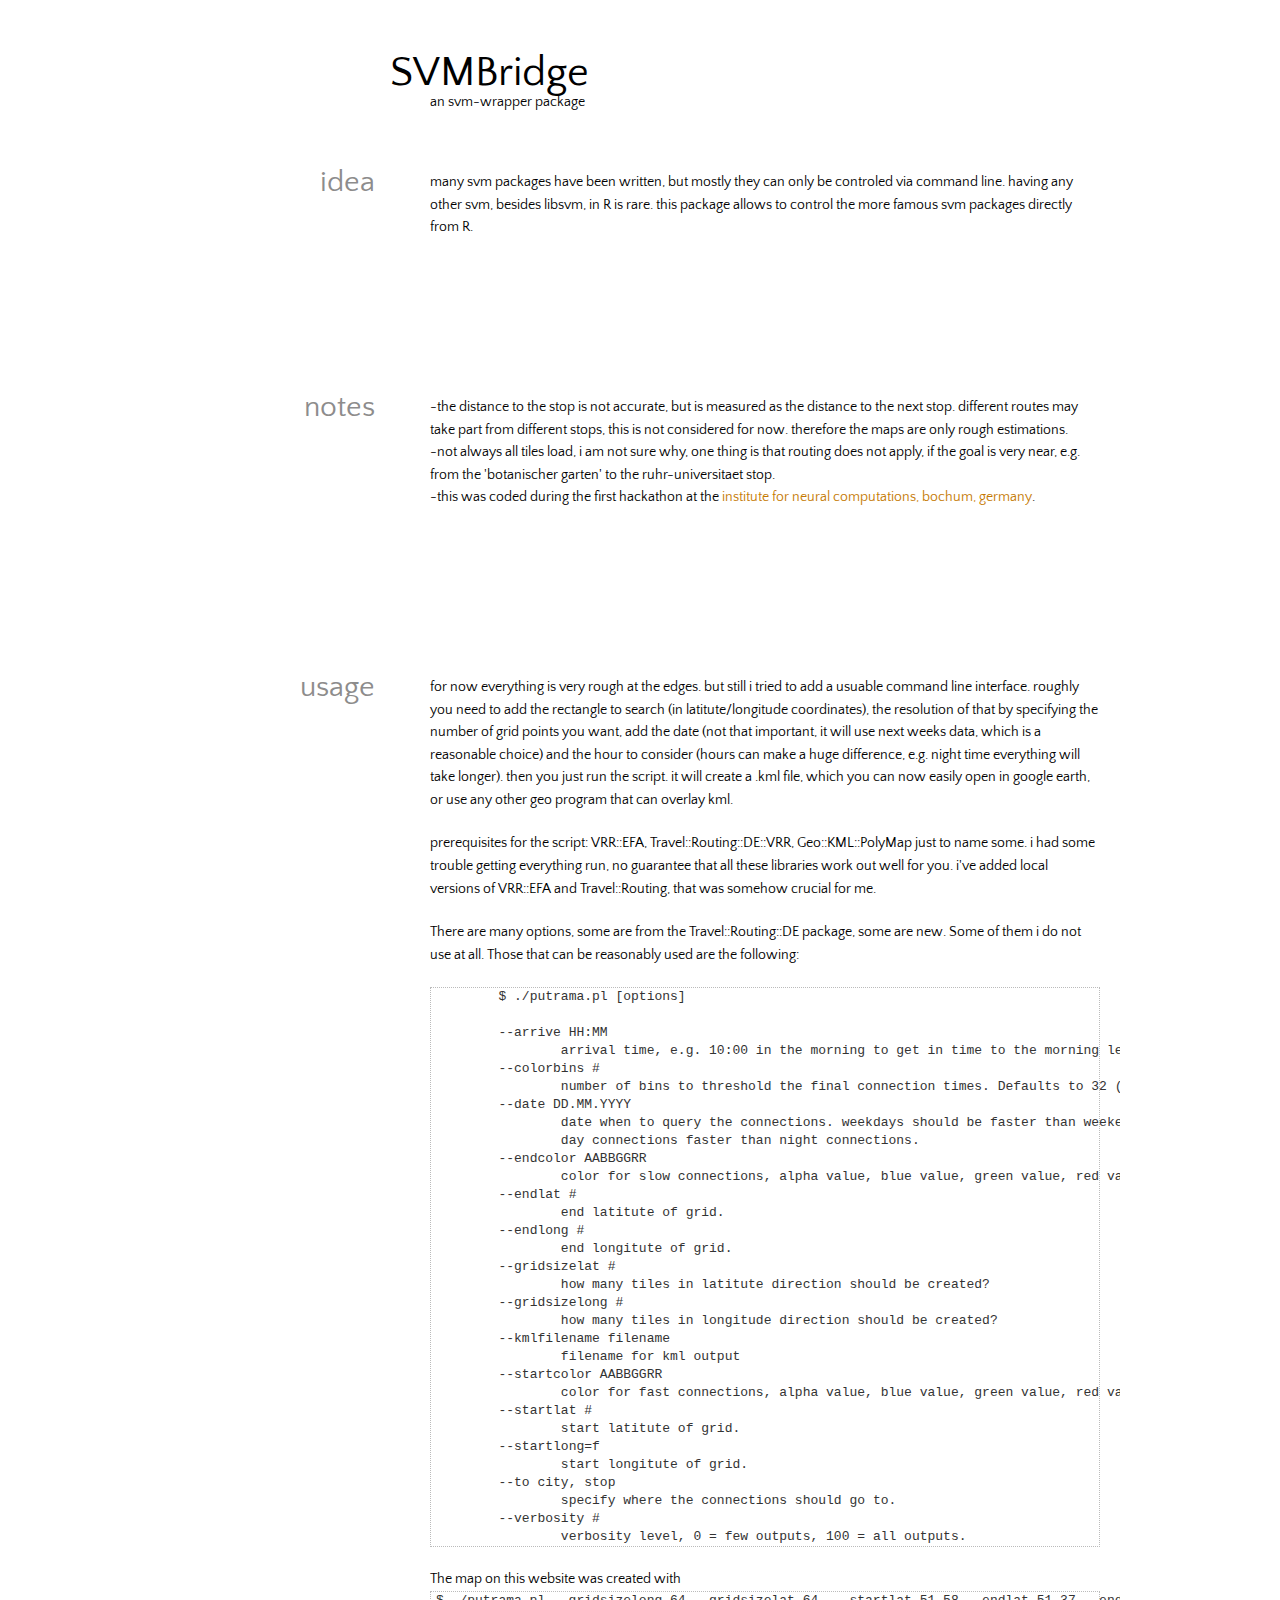
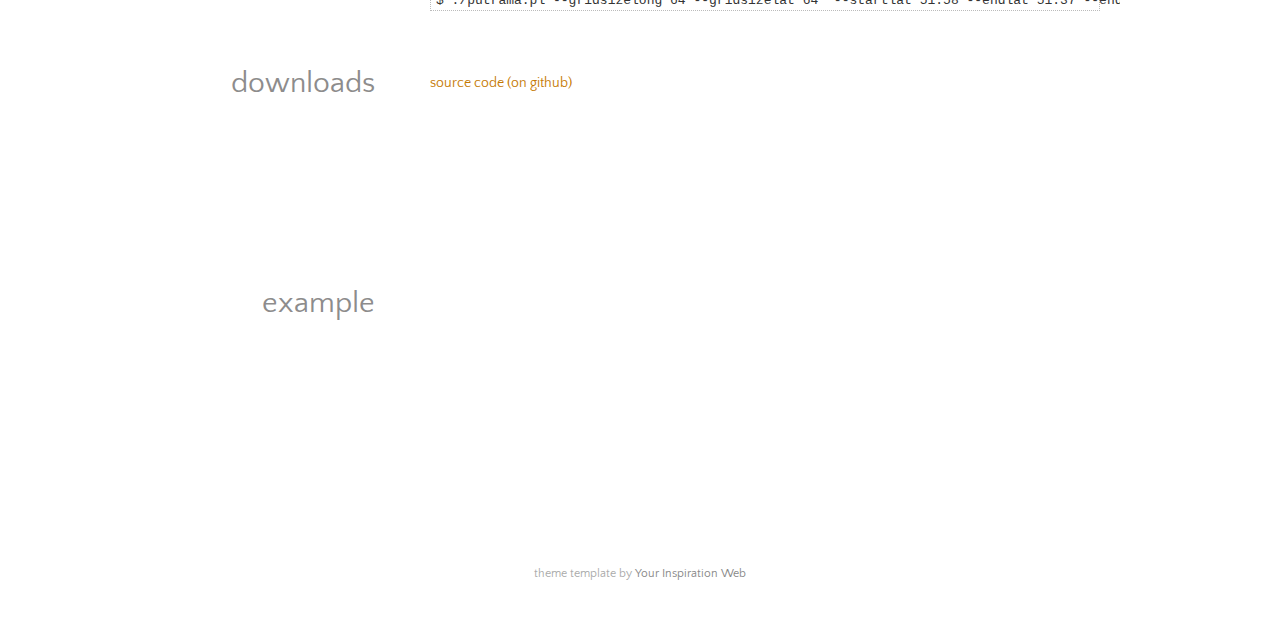
==== index.html @ b75c1092 "init" ====
<!DOCTYPE html>
<!--[if IE 6]>
<html id="ie6" dir="ltr" lang="en-US">
<![endif]-->
<!--[if IE 7]>
<html id="ie7" dir="ltr" lang="en-US">
<![endif]-->
<!--[if IE 8]>
<html id="ie8" dir="ltr" lang="en-US">
<![endif]-->
<!--[if !(IE 6) | !(IE 7) | !(IE 8)  ]><!-->
<html dir="ltr" lang="en-US">
    <!--<![endif]-->
    <head>
        <meta charset="UTF-8" />
        <meta name="viewport" content="width=device-width" />
    <title>SVMBridge</title>
        
        <link rel="stylesheet" type="text/css" media="all" href="style.css" />
        <link rel="stylesheet" type="text/css" media="screen and (max-width: 960px)" href="css/lessthen800.css" />
        <link rel="stylesheet" type="text/css" media="screen and (max-width: 600px)" href="css/lessthen600.css" />
        <link rel="stylesheet" type="text/css" media="screen and (max-width: 480px)" href="css/lessthen480.css" />
                                   
        <!-- CUSTOM STYLE -->                                                                        
        <link rel="stylesheet" type="text/css" media="all" href="css/custom-style.css" />
        
        <!-- [favicon] begin -->
        <link rel="shortcut icon" type="image/x-icon" href="favicon.ico" />
        <link rel="icon" type="image/x-icon" href="favicon.ico" />
        <!-- [favicon] end -->  
        
        <!-- MAIN FONT STYLE -->  
<link href='http://fonts.googleapis.com/css?family=Quattrocento+Sans:400,400italic,700' rel='stylesheet' type='text/css'>
<!-- END MAIN FONT STYLE -->  
    </head>
    
    <body class="home image-sphere-style responsive">
    
        <!-- START SHADOW WRAPPER -->
        <div class="shadowBg group">
            
            <!-- START WRAPPER -->
            <div class="wrapper group">
                
                <!-- START TOPBAR -->
                <div id="topbar">
                    <div class="inner">
                        <div class="clear"></div>
                    </div>
                    <!-- end.inner -->
                </div>
                <!-- END TOPBAR -->   
                 
                <!-- START HEADER -->
                <div id="header" class="group" style="z-index:1111;">
                        SVMBridge
                </div>
                <!-- END HEADER -->        
                             
                 
                
                <!-- HOME SECTIONS -->   
                <div class="home-sections">
                
                    <!-- SECTION #1 -->
                    <div class="section gradient   group" style="background:#ffffff; margin-top:-55px; margin-bottom:-140px;">
                        <div class="section-title for-not-mobile">
                            <h2> </h2>
                        </div>
                        <div class="section-content">
                            <h2 class="for-mobile"></h2>
                            <p>an svm-wrapper package
                        </div> 
                    </div>               
                    <!-- END SECTION #1 -->
                     
                    <div class="section gradient   group" style="background:#ffffff; margin-top:-55px; margin-bottom:60px;">
                        <div class="section-title for-not-mobile">
                            <h2>idea</h2>
                        </div>
                        <div class="section-content">
                            <p>many svm packages have been written, but mostly they can only be controled
                            via command line. having any other svm, besides libsvm, in R is rare.
                            this package allows to control the more famous svm packages directly from R.

                            </div> 
                    </div>               

                    <div class="section gradient   group" style="background:#ffffff; margin-top:-55px; margin-bottom:60px;">
                        <div class="section-title for-not-mobile">
                            <h2>notes</h2>
                        </div>
                        <div class="section-content">
                            <p>-the distance to the stop is not accurate, but is measured as the distance to the <b>next</b> stop.
                            different routes may take part from different stops, this is not considered for now. therefore the maps are only rough estimations.
                            <br>-not always all tiles load, i am not sure why, one thing is that routing does not apply, if the goal is very near, e.g.
                            from the 'botanischer garten' to the ruhr-universitaet stop. 
                            <br>-this was coded during the first hackathon at the <a href="http://www.ini.rub.de">institute for neural computations, bochum, germany</a>.<br>
                            
                        </div> 
                    </div>               


                    <div class="section gradient   group">
                        <div class="section-title for-not-mobile">
                            <h2>usage</h2>
                        </div>
                        <div class="section-content">
                            <p>for now everything is very rough at the edges. but still i tried to add a usuable command line interface.
                            roughly you need to add the rectangle to search (in latitute/longitude coordinates),
                            the resolution of that by specifying the number of grid points you want,
                            add the date (not that important, it will use next weeks data, which is a reasonable choice)
                            and the hour to consider (hours can make a huge difference, e.g. night time everything will take longer).
                            then you just run the script. it will create a .kml file, 
                            which you can now easily open in google earth, or use any other geo program that can overlay kml.

                            <p> prerequisites for the script: VRR::EFA, Travel::Routing::DE::VRR, Geo::KML::PolyMap just to name some.
                            i had some trouble getting everything run, no guarantee that all these libraries work out well for you.
                            i've added local versions of VRR::EFA and Travel::Routing, that was somehow crucial for me.
                            
                            <p>
  There are many options, some are from the Travel::Routing::DE package, some are new. Some of them i do not use at all.
Those that can be reasonably used are the following:<p>
<pre>
	$ ./putrama.pl [options]

	--arrive HH:MM
		arrival time, e.g. 10:00 in the morning to get in time to the morning lectures.
	--colorbins #
		number of bins to threshold the final connection times. Defaults to 32 (if enough tiles are queried).
	--date DD.MM.YYYY
		date when to query the connections. weekdays should be faster than weekends,
		day connections faster than night connections.
	--endcolor AABBGGRR
		color for slow connections, alpha value, blue value, green value, red value in hexadecimal.
	--endlat #
		end latitute of grid.
	--endlong #
		end longitute of grid.
	--gridsizelat #
		how many tiles in latitute direction should be created?
	--gridsizelong #
		how many tiles in longitude direction should be created?
	--kmlfilename filename
		filename for kml output
	--startcolor AABBGGRR
		color for fast connections, alpha value, blue value, green value, red value in hexadecimal.
	--startlat #
		start latitute of grid.
	--startlong=f
		start longitute of grid.
	--to city, stop 
		specify where the connections should go to. 
	--verbosity #
		verbosity level, 0 = few outputs, 100 = all outputs.
</pre>

<p>The map on this website was created with 
<br><pre>
$ ./putrama.pl --gridsizelong 64 --gridsizelat 64  --startlat 51.58 --endlat 51.37 --endlong 7.45 --date 6.11.2014 --verbosity 100
</pre>

                        </div> 
                    </div>               

                    <div class="section gradient   group">
                        <div class="section-title for-not-mobile">
                            <h2>downloads</h2>
                        </div>
                        <div class="section-content">
                            <p><a href="https://github.com/aydindemircioglu/putrama">source code (on github)</a>

                        </div> 
                    </div>               

                    <div class="section gradient   group">
                        <div class="section-title for-not-mobile">
                            <h2>example</h2>
                        </div>
                        <div class="section-content">
                                <div id="map_canvas"></div>
                        </div> 
                    </div>               
                    
                    </div>   
                <!-- END HOME SECTIONS -->   
                 

                <!-- START TWITTER -->
                <div id="myfooter" class="" style="margin-top:100px;">
		    <p class="center">theme template by <a href="http://www.yourinspirationweb.com/en">Your Inspiration Web</a></p>                    <div class="bird"></div>
                </div>
                <!-- END TWITTER -->   
                   
            </div>
            <!-- END WRAPPER --> 
            	    
        </div>
        <!-- END SHADOW -->       
        
    </body>
</html>
---- style.css ----
/*
Theme name: Diverso
Theme URI: http://www.yourinspirationweb.com
Description: A minimal and "diverso" wordpress theme.
Version: 1.3
Author: <a href="http://www.yourinspirationweb.com/en/" title="Your Inspiration Web">YIW</a>
Author URI: http://www.yourinspirationweb.com/en/
License: GNU General Public License version 3.0
License URI: http://www.gnu.org/licenses/gpl-3.0.html
Tags: black, grey, white, light, minimal
*/

/***********************************************************************
******************* reset.css ******************************************
************************************************************************/
html, body, div, span, object, iframe, h1, h2, h3, h4, h5, h6, p, blockquote, pre, a, abbr, acronym, address, code, del, dfn, em, img, q, dl, dt, dd, ol, ul, li, fieldset, form, label, legend, table, caption, tbody, tfoot, thead, tr, th, td {margin:0;padding:0;border:0;font-weight:300;font-style:inherit;font-size:100%;
font-family:'Quattrocento Sans';vertical-align:baseline;}
body {line-height:1.5;}
table {border-collapse:separate; border-spacing:0;}
caption, th, td {text-align:left;font-weight:normal;}
table, td, th {vertical-align:middle;}
th {color:#757475;line-height:40px;min-height:40px;text-align:center;padding:10px;font-weight:bold;}
blockquote:before, blockquote:after, q:before, q:after { content:""; }
blockquote, q { quotes:"" ""; }
a img {border:none;}
.clearer {height:0px;overflow:hidden;margin:0px;clear:both;}
.center {text-align:center;}                                       

/* self-clear floats */
.group:after { content:"."; display:block; height:0; clear:both; visibility:hidden; } 
/* ie.css */
* html .group { /* IE6 */
    height:1%;
}
*:first-child+html .group { /* IE7 */
    min-height:1%;
}  
/***********************************************************************/     

html, body, div, p{
  margin: 0;
  padding: 0;
  border: 0;
  }
  
img { border:0 }

/* Main Layout */

html { min-height:100% }
body { font-family:'Quattrocento Sans', 'Lucida Grande', 'Lucida Sans Unicode', Helvetica, Tahoma, Arial, san-serif; font-size:14px; line-height:1.8em; }

/* typography */
p, li, address, dd, blockquote { color:#000000; font-size:1em; line-height:1.61em } 
h1, h2, h3, h4, h5, h6, p, dl, ul, ol { margin:1em 0 0.8em; }         
a, a:hover { text-decoration:none }
h1, h2, h3, h4, h5, h6 { font-weight:normal; color:#8d8c8c; }
h1 span, h2 span, h3 span, h4 span, h5 span, h6 span { color:#2c2b2b; }
#content h1, #content h2, #content h3, #content h4, #content h5, #content h6 {color:#454545;margin-top:0;clear:both;}
h1 { font-size:2.3em }
h2 { font-size:2.154em }
h3 { font-size:1.8em }
h4 { font-size:1.428em }
h5 { font-size:1em }
h6 { font-size:0.9em }
.post h3 {font-size:1.54em;}
body h5, body h6 {font-family: 'Quattrocento Sans', serif !important;}
.cufon-delicious h1, .cufon-delicious h2, .cufon-delicious h3 {letter-spacing:-2px;}
.cufon-delicious h4, .cufon-delicious h5, .cufon-delicious h6 {letter-spacing:-1px;font-weight:normal;}
#content ul { margin-left:40px; list-style:square }
#content ol { margin-left:40px; }
i, em { font-style:italic; }
strong { font-weight:bold; }
#content blockquote { background:url('images/cite.png') no-repeat 45px 25px; padding:35px; }
dt { font-weight:bold; }
h1 a, h2 a, h3 a, h4 a, h5 a, h6 a { color: #615c5c; }
h1 a:hover, h2 a:hover, h3 a:hover, h4 a:hover, h5 a:hover, h6 a:hover { color: #2a2a2a; }
.no_js .hide-if-no-js {display:none;}
.post p {margin-bottom:1.3em;}

.line { border-top:1px solid #cacaca }
.space { height:45px }                                   
.border-line { height:1px; background:#ddd; width:100%; clear:both; margin:1.2em 0; }
body .last, body .widget-last { margin-right:0; border-right:0; }
 
.shadowBg {}
.wrapper { width:960px; margin:0 auto; /* main width */ background-color:#FFF; margin-top:40px; margin-bottom:20px; }
.responsive .wrapper { max-width:960px; width:auto; overflow:hidden; }
.wrapper ul{list-style-position:inside;}

/* ====================== START MAIN STRUCTURE ====================== */
/* ==== Widths, heights, floats and margins of all basic sections === */
#header 	{ position:relative;  font-family: 'Quattrocento Sans'; font-size: 3em;font-weight: 200; 
  margin-left: 267px;
}
#header  { margin-left:230px; margin-top:20px;}
#logo       { float:right; margin:30px 0 30px 20px; }
#nav 		{ float:right;  }
#headertitle  	{ float:right; font-family: 'Quattrocento Sans'; font-size: 3em;font-weight: 200; }
#slogan 	{ margin:2em 0; }
#slider 	{  }
#content 	{ padding:1em 20px 30px; }
#primary 	{ width:640px; }
#sidebar 	{ width:250px; }
#footer 	{ padding:10px 10px 30px; }
.extra-content { padding:0 20px 30px; clear:both; }
#content .extra-content {padding:0 0 30px;}

/* layouts */
.layout-sidebar-left #sidebar, .layout-sidebar-right #primary { float:left; }
.layout-sidebar-right #sidebar, .layout-sidebar-left #primary { float:right; }
.layout-sidebar-no #primary { float:left; width:100%; }  
.home #content 	{ padding-top:3em; }
/* ====================== END MAIN STRUCTURE ====================== */



#logo img {max-width:100%;width:auto;}



/* ====================== START HEADER ====================== */
#topbar{background-color:#ffffff;padding:0 10px;}
#topbar ul{list-style:none;margin:0;}
#topbar ul li{display:inline-block; font-size:10px; margin:8px 0px 6px; }
#topbar ul li a, #topbar ul li a:visited{color:#898787;}
#topbar ul li a:hover{color:#2c2b2b;text-decoration:none;}
#topbar ul.topbar_links {float:right;}
#topbar .theme_breadcumb {float:left;line-height:32px;font-size:0.8em;margin:0;font-family:'Quattrocento Sans', sans-serif !important;}
#topbar .theme_breadcumb a {color:#656363;}
#topbar .theme_breadcumb a.current {color:#2c2b2b;}          
#topbar .theme_breadcumb a:hover {color:#000;}      
#topbar .theme_breadcumb a.no-link {cursor:default;}    

/* navigation */
#nav { font-family:'Quattrocento Sans', Tahoma, Arial, san-serif;  }
#nav ul {list-style:none; margin-top:40px;}
#nav ul li{display:inline-block; margin-right:25px; height:41px; line-height:32px; position:relative;}
#nav ul li a, #nav ul li a:visited{color:#898787; font-size:10px; text-transform:uppercase; padding-top:12px; display:block;}
#nav ul li a:hover, #nav .menu ul li.current_page_item a, #nav ul li.current-menu-item a{color:#000;}


#nav .menu ul li,               #nav ul li.home     {background:url('images/icons/nav/home.png') top center no-repeat;}
#nav .menu ul li.page-item-2,   #nav ul li.folder   {background:url('images/icons/nav/folder.png') top center no-repeat;}    
#nav .menu ul li.page-item-3,   #nav ul li.bookmark {background:url('images/icons/nav/bookmark.png') top center no-repeat;} 
#nav .menu ul li.page-item-4,   #nav ul li.burst    {background:url('images/icons/nav/burst.png') top center no-repeat;}       
#nav .menu ul li.page-item-5,   #nav ul li.calendar {background:url('images/icons/nav/calendar.png') top center no-repeat;}   
#nav .menu ul li.page-item-6,   #nav ul li.email    {background:url('images/icons/nav/email.png') top center no-repeat;}
#nav .menu ul li.page-item-7,   #nav ul li.bag      {background:url('images/icons/nav/bag.png') top center no-repeat;}
#nav .menu ul li.page-item-8,   #nav ul li.diap     {background:url('images/icons/nav/diap.png') top center no-repeat;}
#nav .menu ul li.page-item-9,   #nav ul li.pen      {background:url('images/icons/nav/pen.png') top center no-repeat;}
#nav .menu ul li.page-item-10,  #nav ul li.people   {background:url('images/icons/nav/people.png') top center no-repeat;}
                             
#nav .menu ul li:hover, #nav .menu ul li.current_page_item, #nav ul li.home:hover, #nav ul li.home.current-menu-item,
#nav .menu ul li.page-item-2:hover,  #nav .menu ul li.page-item-2.current_page_item,  #nav ul li.folder:hover,    #nav ul li.folder.current-menu-item,
#nav .menu ul li.page-item-3:hover,  #nav .menu ul li.page-item-3.current_page_item,  #nav ul li.bookmark:hover,  #nav ul li.bookmark.current-menu-item,
#nav .menu ul li.page-item-4:hover,  #nav .menu ul li.page-item-4.current_page_item,  #nav ul li.burst:hover,     #nav ul li.burst.current-menu-item,
#nav .menu ul li.page-item-5:hover,  #nav .menu ul li.page-item-5.current_page_item,  #nav ul li.calendar:hover,  #nav ul li.calendar.current-menu-item,
#nav .menu ul li.page-item-6:hover,  #nav .menu ul li.page-item-6.current_page_item,  #nav ul li.email:hover,     #nav ul li.email.current-menu-item,
#nav .menu ul li.page-item-7:hover,  #nav .menu ul li.page-item-7.current_page_item,  #nav ul li.bag:hover,       #nav ul li.bag.current-menu-item,
#nav .menu ul li.page-item-8:hover,  #nav .menu ul li.page-item-8.current_page_item,  #nav ul li.diap:hover,      #nav ul li.diap.current-menu-item,
#nav .menu ul li.page-item-9:hover,  #nav .menu ul li.page-item-9.current_page_item,  #nav ul li.pen:hover,       #nav ul li.pen.current-menu-item,
#nav .menu ul li.page-item-10:hover, #nav .menu ul li.page-item-10.current_page_item, #nav ul li.people:hover,    #nav ul li.people.current-menu-item
 {background-position:bottom center;}
 
/* dropdown */
#nav ul.sub-menu, #nav ul.children { display:none; margin:5px; position:absolute; top:42px; left:-18px; z-index:100000; list-style:none; margin:0; }                                                        
#nav ul.sub-menu li, #nav ul.children li { clear:both; display:block; width:170px; border:none; height:auto; line-height:1em; margin:0; background:none; }                    
#nav ul.sub-menu li a, #nav ul.children li a { font-size:0.75em; font-weight:normal; color:#eee; padding:6px 18px; }
#nav ul.sub-menu li ul, #nav ul.children li ul { top:0; left:170px !important; }
#nav ul.sub-menu li.left ul, #nav ul.children li.left ul { top:0; left:-200px !important; }
#nav ul.black ul.sub-menu, #nav ul.black ul.children { -moz-box-shadow: 0 0 5px #000; padding:9px 0; -webkit-box-shadow: 0 0 5px #000; background-color:#000; filter:alpha(opacity = 80); border:1px solid #333; background:rgba(0,0,0,0.8); }
#nav ul.black ul.sub-menu li:hover, #nav ul.black ul.sub-menu li.sub:hover, #nav ul.black ul.children li:hover, #nav ul.black ul.children li.sub:hover { background-color:#0F0F0F; background-color:rgba(0,0,0,0.6) }
#nav ul.black ul.sub-menu li.sub, #nav ul.black ul.children li.sub { background:url('images/icons/arrow-sub.png') 156px center no-repeat }
#nav ul.black ul.sub-menu ul, #nav ul.black ul.children ul { top:-10px }
#nav ul.white ul.sub-menu, #nav ul.white ul.children { left:-10px; font-size: 1.05em; display:none; position:absolute; text-transform: none; padding:5px 0; background:#fff; border:1px solid #d3d3d3; z-index:100000; -webkit-box-shadow:0px 1px 3px rgba(0, 0, 0, 0.3);-moz-box-shadow: 0px 1px 3px rgba(0, 0, 0, 0.3);box-shadow: 0px 1px 3px rgba(0, 0, 0, 0.3); }
#nav ul.white ul.sub-menu li, #nav ul.white ul.children li { float:none; display:block; margin:0; line-height:1em; padding: 0 10px; }
#nav ul.white ul.sub-menu li:first-child a, #nav ul.white ul.children li:first-child a { border:0; }
#nav ul.white ul.sub-menu li a, #nav ul.white ul.children a { color:#8c969e; letter-spacing:0; display: block; padding:6px 0; border-top: 1px solid #DDD; text-align:left; }
#nav ul.white ul.sub-menu li a:hover, #nav ul.white ul.children a:hover { color:#333; }
#nav ul.white ul.sub-menu ul, #nav ul.white ul.children ul { top:-6px; }

/*indicators*/
#nav a.sf-with-ul{ min-width:1px; padding-right: 15px; }
#nav .sf-sub-indicator{position:absolute; display:block; width:10px; height:7px; text-indent:-999em; background: url('images/menu-arrow.png') bottom left; top: 23px; left: 110% !important;}
#nav a:focus >.sf-sub-indicator, 
#nav a:hover >.sf-sub-indicator, 
#nav a:active >.sf-sub-indicator, 
#nav li:hover >a >.sf-sub-indicator, 
#nav li.sfHover >a >.sf-sub-indicator{background: url('images/menu-arrow.png') top left;}

#nav ul.sub-menu .sf-sub-indicator, #nav ul.children .sf-sub-indicator{ display:block; background: url('images/menu-arrow.png') bottom right; width: 7px; height: 11px; left: 85% !important; top: 6px;}
#nav ul.sub-menu a >.sf-sub-indicator, #nav ul.children a >.sf-sub-indicator{ display:block; background: url('images/menu-arrow.png') bottom right; width: 7px; height: 11px; left: 85% !important; top: 6px}
#nav ul.sub-menu a:focus >.sf-sub-indicator, 
#nav ul.sub-menu a:hover >.sf-sub-indicator, 
#nav ul.sub-menu a:active >.sf-sub-indicator, 
#nav ul.sub-menu li:hover >a >.sf-sub-indicator, 
#nav ul.sub-menu li.sfHover >a >.sf-sub-indicator,
#nav ul.children a:focus >.sf-sub-indicator, 
#nav ul.children a:hover >.sf-sub-indicator, 
#nav ul.children a:active >.sf-sub-indicator, 
#nav ul.children li:hover >a >.sf-sub-indicator, 
#nav ul.children li.sfHover >a >.sf-sub-indicator{background: url('images/menu-arrow.png') top right; }

#nav ul.black ul .sf-sub-indicator {display:none;}

/* nojs */  
body.no_js #nav ul li:hover > ul { display:block }


/* slogan */
#slogan { text-align:center; padding-bottom:16px; }
#slogan {margin-top:0;background:url('images/slogan-shadow.png') no-repeat center bottom;padding-top:40px;}
#content #slogan {padding-top:0;}
.home #slogan {background:none;}
#slogan h1 { font-size:2.14em; color:#454545; padding-bottom:0.3em; }
#slogan h3, #slogan h1.only { font-size:1.714em; color:#5d5c5c; } 
.cufon-delicious #slogan h3, .cufon-delicious #slogan h1.only { letter-spacing:-1px; }  
#slogan h1, #slogan h3 { margin:0; font-weight:normal; }
#slogan h1 span, #slogan h3 span { color:#a6a4a4; }
#slogan cufon { z-index:0; }

/* slider */
#slider {position:relative;background:#e2e1e1 url('images/bg/bg-light.png') center bottom no-repeat;}
#slider img{margin:0; padding:0;display:block;}
#slider.fixed-image img {width:auto;height:auto;max-width:100%;}
#slider .shadow{position:absolute;bottom:0;width:100%;height:10px;left:0;background:url('images/shadow-slider.png') no-repeat top center;z-index:10;}
.slider-mobile {display:none;}
/* ====================== END HEADER ====================== */    

   

/* ====================== START CONTENT ====================== */       
a {color:#c57901;}
a:hover {color:#1a1a1a;}
      
.home #content {padding-top:40px;}
           
.gradient {background:#ffffff  repeat-x top left;}
.gradient-small {background:#fcfbfb  repeat-x top left;}

.image-sphere-style .sphere, .image-sphere-style .sphere img {border-radius:100px;-moz-border-radius:100px;-webkit-border-radius:100px;display:block;margin:0;}
.image-sphere-style .sphere {border:5px solid #B9B7B7;}

/* sidebar shortcodes in content */
.post-sidebar {clear:both;padding:0 20px;margin:20px 0;}
.post-sidebar .widget_text {margin-top:1em;margin-bottom:1em;}
.post-sidebar h3 {color:#20201f;font-size:1.214em;border-bottom:1px solid #bebaba;font-weight:normal;padding-bottom:0.357em;margin-top:0;}
.cufon-delicious .post-sidebar h3 {letter-spacing:-1px;}

/* testimonials slider */
.testimonials-slider {position:relative;}
.testimonials-slider .testimonial-list {padding:30px 0;position:relative;}
.testimonials-slider .shadow {width:100%;height:10px;background:url('images/sections-shadow.png');position:absolute;z-index:1;left:-10px;padding-right:10px;}
.testimonials-slider .top.shadow {top:0}
.testimonials-slider .bottom.shadow {bottom:-10px;}     
.testimonials-slider ul {margin:0;list-style:none;width:80%;margin:0 auto;}    
.testimonials-slider ul li {width:100%;}    
.testimonials-slider ul li blockquote p {font-size:1.5em;color:#656363;text-align:center;margin:0;padding:0 20px;}
.testimonials-slider ul li p.meta {font-size:1.0714em;color:#656363;text-align:center;padding:0;margin:0;}
.testimonials-slider ul li p.meta strong {color:#373737;}
.testimonials-slider ul li a {color:#656363;}
.testimonials-slider ul li a:hover {color:#1c1c1c;}
.testimonials-slider .prev, .testimonials-slider .next {cursor:pointer;width:27px;height:27px;background:url('images/widgets-controls.png') no-repeat;overflow:hidden;position:absolute;top:40px;}
.testimonials-slider .prev {background-position:left top;left:20px;text-indent:-100px;}
.testimonials-slider .next {background-position:right top;right:20px;text-indent:100px;}
.testimonials-slider .prev:hover {background-position:left bottom;}
.testimonials-slider .next:hover {background-position:right bottom;}

/* header map */
.header-map {position:relative;border-top:15px solid #edecec;padding-bottom:10px;background:#b3b2b2;margin-bottom:30px;}
.header-map iframe {}
.header-map #map-wrap {width:100%;height:0px;overflow:hidden;}
.header-map #map-wrap.opened {width:100%;height:400px;overflow:hidden;}
.header-map #map {width:100%;height:400px;}
.header-map .tab-label {display:block;width:59px;height:20px;background:url('images/map-tab.png') no-repeat;position:absolute;bottom:-20px;right:30px;padding:0 25px 0 10px;line-height:15px;color:#221f1f;
font-family:'Quattrocento Sans', sans-serif;font-size:0.857em;text-shadow:1px 1px 2px #fff;}
.header-map .shadow {position:absolute;top:0;left:0;height:5px;width:100%;}
/* ====================== END CONTENT ====================== */ 

   

/* ====================== START HOME SECTIONS ====================== */                        
.home-sections h1, .home-sections h2, .home-sections h3, .home-sections h4, .home-sections h5, .home-sections h6 {color:#454545;margin-top:0;margin-bottom:0.3em;} 
.home-sections h1 span, .home-sections h2 span, .home-sections h3 span, .home-sections h4 span, .home-sections h5 span, .home-sections h6 span {color:#a6a4a4;} 
.home-sections p {margin:1.5em 0 0 !important;}

.home-sections .section {padding:40px 0px 0px 20px;min-height:170px;position:relative;min-height:180px;}
.home-sections .section .section-title {width:205px;position:absolute;top:-7px;left:20px; }
.home-sections .section .section-title h2 {margin:0;width:195px;height:164px;line-height:160px;font-size:30px;font-weight:normal;color:#8d8c8c;text-align:right;letter-spacing:0px;padding-right:10px;}
.home-sections .section .section-title h4 {color:#a6a4a4;margin:40px 0 0.5em;font-weight:normal;font-size:1.714em;}
.home-sections .section .section-title h4 span {color:#2c2b2b;}
.home-sections .section .section-title p {margin:0.3em 0 0.5em !important;}
.home-sections .section .section-content {margin-left:250px;padding-right:20px;}
.home-sections .section .shadow {width:100%;height:10px;background:url('images/sections-shadow.png') no-repeat top center;position:absolute;bottom:-10px;z-index:1;left:-10px;padding-right:10px;}
.cufon-delicious .home-sections .section .section-content h1, 
.cufon-delicious .home-sections .section .section-content h2, 
.cufon-delicious .home-sections .section .section-content h3 {letter-spacing:-1px;}  
.home-sections .post-sidebar {margin-top:20px;}
.home-sections .post-sidebar .one-third {margin-bottom:20px;}
.home-sections .section .box-sections {width:210px;}

/* nums */
.home-sections .section.s-1 .section-title  h2 {background:url('images/nums/01.png');}
.home-sections .section.s-2 .section-title  h2 {background:url('images/nums/02.png');}
.home-sections .section.s-3 .section-title  h2 {background:url('images/nums/03.png');}
.home-sections .section.s-4 .section-title  h2 {background:url('images/nums/04.png');}
.home-sections .section.s-5 .section-title  h2 {background:url('images/nums/05.png');}
.home-sections .section.s-6 .section-title  h2 {background:url('images/nums/06.png');}
.home-sections .section.s-7 .section-title  h2 {background:url('images/nums/07.png');}
.home-sections .section.s-8 .section-title  h2 {background:url('images/nums/08.png');}
.home-sections .section.s-9 .section-title  h2 {background:url('images/nums/09.png');}
.home-sections .section.s-10 .section-title h2 {background:url('images/nums/10.png');}

/* tabs */
.home-sections .tabs-container{
	margin-top:-40px;
	border:none;
	width:103.2%;
}
.home-sections .tabs-container .tabs {margin:0;list-style:none;overflow:hidden;position:relative;height:60px;}
.home-sections .tabs-container .tabs li{ background:none; border:none !important; width:16.65%;float:left;text-align:center;}
.home-sections .tabs-container .tabs h4{
	padding:0;
	margin:0;
	font-size:16px;
	font-weight:normal;
	background:#e8e8e8;
	border-left:1px solid #d5d5d5;  
	height:60px;
	line-height:60px;
	overflow:hidden;
}
.home-sections .tabs-container .tabs h4 a {display:block;}
.home-sections .tabs h4 a, .home-sections .tabs h4 a:visited, .home-sections .tabs h4 a:hover{color:#666 !important;}
.home-sections .tabs .active h4 a, .home-sections .tabs h4 a:visited, .home-sections .tabs h4 a:hover{color:#302f2f !important;}
.home-sections .tabs-container .tabs .current h4, .home-sections .tabs-container .tabs h4:hover{background:none;}
.home-sections .tabs-container div.panel {padding-left:0;}
.home-sections .tabs-container .tabs li:first-child.current h4 {border-left-color:transparent;}

.home-sections .tabs-container .border-box{
	border:none !important;
	background:none;
	padding-top:20px;
}

/* testimonials */
.home-sections .cites {min-height:90px;}
.home-sections .cites .text {height:90px;}
.home-sections .cites .text p {padding-right:20px;}
.home-sections .testimonials {list-style:none;margin:0;}
.home-sections .testimonials li {width:86px;float:left;margin-right:25px;cursor:pointer;}
.home-sections .testimonials li img {margin:0;width:78px;height:78px;background:#fff;display:block;}
.image-square-style .home-sections .testimonials li img {padding:3px;border:1px solid #ccc;}
.home-sections .testimonials li .shadow-thumb {margin:0 auto;width:60px;height:8px;background:url('images/shadows-blog/60.png');}
.image-sphere-style .home-sections .testimonials li .shadow-thumb {background:none;}
.home-sections .testimonials li h4 {margin:0;font-size:1.2em;line-height:1.2em;font-weight:normal;color:#252525;}
.home-sections .testimonials li a.website {margin:0;font-size:0.86em;color:#4c4a4a;}
.home-sections .testimonials li.active h4, .home-sections .testimonials li:hover h4 {color:#2c2b2b;}
.home-sections .testimonials li img, .home-sections .testimonials li .shadow-thumb {opacity:0.34;filter:alpha(opacity:34);}
.home-sections .testimonials li.active img, .home-sections .testimonials li.active .shadow-thumb,
.home-sections .testimonials li:hover img, .home-sections .testimonials li:hover .shadow-thumb {opacity:1;filter:alpha(opacity:100);}
.image-sphere-style .home-sections .testimonials li {text-align:center;}
/* ====================== END HOME SECTIONS ====================== */ 



/* ====================== START TWITTER ====================== */
#twitter-slider {background:#e7e6e6;position:relative;min-height:48px;padding:24px 0 0 130px;font-size:0.9em;clear:both;}
#twitter-slider .bird {width:77px;height:74px;background:url('images/twitter.png') left center no-repeat;position:absolute;top:-10px;left:30px;z-index:1;}
#twitter-slider .tweets-list ul {margin:0;list-style:none;}
#twitter-slider .tweets-list li {padding:0 10px 0 0;}
#twitter-slider .tweets-list li p {margin:0;}
#twitter-slider .tweets-list a {color:#1c1c1c;}
#twitter-slider .tweets-list li .date, #twitter-slider .tweets-list li .meta {color:#1c1c1c;display:inline;letter-spacing:1px;padding-left:5px;text-transform:uppercase;}
/* ====================== END TWITTER ====================== */   



/* ====================== START SIDEBAR ====================== */
#sidebar .last-news .box-post.thumbnail .box-post-body {width:55%;}
#sidebar h3 {font-size:1.71em;}
#sidebar a {color:#090807;}
#sidebar .widget ul {margin:0;list-style:none;font-size:13px;}
#sidebar .widget a { color: #615C5C }
#sidebar .widget a:hover { color: #000 }
#sidebar .widget ul.children { list-style-image: url('images/icons/ruz.png'); list-style-position: inside; }
#sidebar .widget li { line-height: 23px; color: #636060; line-height: 26px; }
/* ====================== END SIDEBAR ====================== */   



/* ====================== START FOOTER ====================== */
#footer {background:#dddada; font-size:0.857em;}

/* widgets */
#footer .footer-main .widget { float:left; width:172px; margin:20px 1.06% 0; }   
#footer .widget h3 { margin:0 0 1em; color:#454545; font-size:1.6em; font-weight:normal; }
.cufon-delicious #footer .widget h3 { letter-spacing:-1px; }
#footer .widget ul { margin:0; list-style:none; }
#footer .widget ul li a, #footer p { color:#767778; }
#footer .widget ul li a { line-height:2em; }
#footer .widget ul li a:hover { color:#000; }
#footer .hentry-post { margin-bottom:1.4em; }
#footer .title { font-size:13px; color:#414243 !important; margin:0; float:none; width:auto; font-weight:bold; }
#footer .title:hover {color:#000 !important;}
#footer p { margin-top:0.4em; line-height:1.8em; color:#1c1c1c; }
#footer .recent-posts {padding-left:0;}         
#footer .widget_flickrRSS img, #footer .slickr-flickr-gallery img{background-color:#C0BEBE;border:1px solid #FFFFFF;border-radius:6px 6px 6px 6px;display:block;float:left;height:50px;margin:0 12px 12px 0;padding:3px;width:50p}  
#footer .widget_flickrRSS img:hover, #footer .slickr-flickr-gallery img:hover {background:#eee;}
#footer .recent-post p.post-date {background:url('images/time-icon.png') left center no-repeat;color:#656363;font-size:0.9167em;padding-left:20px;margin:0;}   
#footer .last-news .box-post .box-post-body {margin-left:0;} 

#footer.columns-1 .footer-main .widget { width:97.872%; }
#footer.columns-2 .footer-main .widget { width:47.872%; }   
#footer.columns-3 .footer-main .widget { width:31.206%; }
#footer.columns-4 .footer-main .widget { width:22.872%; }
#footer.columns-5 .footer-main .widget { width:17.872%; }

#copyright{background-color:#ffffff;}
#copyright p {margin:0; padding:13px 20px; font-size:8px; color:#131313; line-height:27px; }

#copyright a, #copyright a:visited{color:#000; text-decoration:none;}
#copyright a:hover{color:#fff;}

#myfooter{background-color:#ffffff;}
#myfooter p {margin:0; padding:9px 20px; font-size:12px; color:#aaaaaa; line-height:27px; }

#myfooter a, #copyright a:visited{color:#888888; text-decoration:none;}
#myfooter a:hover{color:#fff;}

/* ====================== END FOOTER ====================== */    
                                                                 
                                                                 

/* ====================== START ACCORDION SLIDER ====================== */
ul.accordion-slider { list-style:none; clear:both; margin:0 0 30px !important; background:url('images/bg/bg-accordion-slider.png') repeat-x; border:1px solid #e0dcdc; height:285px; overflow:hidden; }
.no_js  ul.accordion-slider li { float:left; border-right:1px solid #fbfafa; border-left:1px solid #e4e4e4; margin:0; padding:0; display:inline; width:auto; }
.yes_js ul.accordion-slider li { margin:0; padding:0; display:inline; }
ul.accordion-slider li:first-child, ul.accordion-slider li.first { border-left:none; }
ul.accordion-slider li:last-child, ul.accordion-slider li.last { border-right:none; }
ul.accordion-slider li .photo-preview, ul.accordion-slider li .handle { padding:12px; width:128px; float:left; cursor:pointer; border-left:1px solid #e4e4e4; }
ul.accordion-slider li:first-child .photo-preview, ul.accordion-slider li:first-child .handle,  
ul.accordion-slider li.first .photo-preview, ul.accordion-slider li.first .handle { border-left:0; } 
ul.accordion-slider li.accordion-closed .description { display:none; position:relative; }
ul.accordion-slider li h5 { margin:0; line-height:12px; }
ul.accordion-slider li p.profile { margin:0; font-size:14px; color:#4c4c4c; }

/*for script*/
ul.accordion-slider li .contentContainer {padding-left:0px;float:left;width:0px;height:285px;overflow:hidden;}      
.contentWrapper{ }
ul.accordion-slider li .contentInnerWrapper {margin:12px 12px 12px 0;}     
ul.accordion-slider li .contentInnerWrapper p {margin-top:0;}

/*border-radius*/
ul.accordion-slider { border-radius:10px; -moz-border-radius:10px; -webkit-border-radius:10px; }
/* ====================== END ACCORDION SLIDER ====================== */


/* gallery */
/* ====================== START PORTFOLIO GALLERY ====================== */
.portfolio-filterable #sidebar {width:190px;z-index:2;position:relative;}                     
.portfolio-filterable.layout-sidebar-left #primary, .portfolio-filterable.layout-sidebar-right #primary {width:713.334px;z-index:1;}

.internal_page_item { padding: 5px; border: 1px solid #B2B0B0; float: left; width: 208px; margin:20px 26.666px 30px 0; overflow: hidden; position:relative; }
.layout-sidebar-no .internal_page_item { margin-right:12px; margin-bottom:15px; }
ul#gallery_categories_widget {}
ul#gallery_categories_widget li {line-height:2em;}
#portfolio-gallery { position:relative; width:104%; }
#portfolio-gallery ul.gallery-wrap { list-style:none; margin: 0 0 1em; } 
.gallery-wrap li { float:left; position:relative; overflow:hidden; /*height: 300px;*/ } 
/*.gallery-wrap li h5 {font-size:0.86em;position:absolute;display:none;}*/
.gallery-wrap li h5 {margin:0;left:1px;border-bottom: 1px solid #d3d0d0;position:absolute;text-transform:uppercase;top:1px;z-index:9000;}
.gallery-wrap li h5 a {display:block;padding:8px 10px;color:#000;font-size:11px;}
.gallery-wrap li.group { clear:both; }
.gallery-wrap li img { width: 208px; height: 168px; display:block; margin-bottom:0; }
a.zoom { position:absolute; width:280px; height:204px; left:5px; top:5px; text-indent:-9999px; background:#000 url('images/icons/zoom.png') center no-repeat }   
.internal_page_item_gallery a.zoom { margin: 6px 6px }
.internal_page_item_gallery { margin-top: 0; } 
#portfolio-gallery .overlay {display:none; background: none repeat scroll 0 0 #FCFCFC;height:100%;left:0;overflow: hidden; position: absolute; top: 0; width: 100%;}
#portfolio-gallery .overlay a.icon-more {background:url('images/more.png') no-repeat;border-left-width:0px;bottom:0;height:20px;position:absolute;right:0;width:20px;text-indent:-9999px;}
#portfolio-gallery .overlay a.icon-zoom {background:url('images/zoom.png') no-repeat;bottom:0;height:20px;position:absolute;right:20px;text-indent:-9999px;width:20px;}
#portfolio-gallery .overlay p {color: #666666;font-size:12px; margin:50px 10px 10px 10px!important;}
.no_js #portfolio-gallery .overlay:hover {opacity: 1;}

.layout-sidebar-no .internal_page_item_gallery a.zoom { margin:26px 19px !important; }
.layout-sidebar-no .internal_page_item_first a.zoom { margin:26px 7px !important }

/*   
.internal_page_item_gallery a.zoom { margin: 26px 16px }
.internal_page_item_first a.zoom { margin: 26px 6px; }
.internal_page_item_last a.zoom { margin: 26px 26px; }
*/

ul#portfolio { list-style:none; margin:0; }
#portfolio li { width:293px; margin: 0 20px 10px 0; margin-top:0; display:block; float:left }  
#portfolio li.first { margin-left:0; clear: both } 
#portfolio li.last { margin-right:0; }
#portfolio li .thumb, #portfolio li .image-border { display:block; padding:5px; height:143px; width:280px; border:1px solid #c5c1c1; overflow:hidden; position:relative; margin-bottom: 10px; }
#portfolio li img { width:280px; height:143px; border:0; padding:0; margin-bottom: 10px; }  
#portfolio li h5 {font-size:0.9em;font-weight:bold;}
.thumb, .image-border, .gallery-wrap .internal_page_item, #content .portfolio-slider li {border-radius:10px;-moz-border-radius:10px;-webkit-border-radius:10px;}
.thumb img, a.zoom, a.video a.zoom, .gallery-wrap .internal_page_item img, .more-projects-widget .work-thumb {border-radius:7px !important; -moz-border-radius:7px !important; -webkit-border-radius:7px !important;}
.more-projects-widget .work-thumb img {border-radius:5px; -moz-border-radius:5px; -webkit-border-radius:5px;}

#portfolio li p { margin-bottom:15px; font-size:1em } 
#portfolio li p img { display:block }   
a.zoom { position:absolute; width:280px; height:143px; left:5px; top:5px; text-indent:-9999px; background:#000 url('images/icons/zoom.png') center no-repeat }      
a.video a.zoom { background:#000 url('images/icons/play.png') center no-repeat }


#portfolio-bigimage { margin-top:10px }
#portfolio-bigimage img { float:left; margin-bottom:0; }
#portfolio-bigimage .work { margin-bottom:60px; }
#portfolio-bigimage .work-description { float:right; width:30%; }
#portfolio-bigimage h3 { clear:none; margin-top:0 !important; font-size:2em; font-weight:normal; }
#portfolio-bigimage h3 a { text-decoration:none }
#portfolio-bigimage a.thumb { display:block; position:relative; }
#portfolio-bigimage a.more { padding:10px 20px; text-align:center; border:1px solid #dbd8d8; background:#f3f3f3; color:#605f5f; display:inline-block; line-height:16px }
#portfolio-bigimage a.more:hover { border:1px solid #dbd8d8; background:#eae7e7; text-decoration:none }   
#portfolio-bigimage a.zoom { position:absolute; width:280px; height:143px; text-indent:-9999px; background:#000 url('images/icons/zoom.png') center no-repeat }      
#portfolio-bigimage a.video a.zoom { background:#000 url('images/icons/play.png') center no-repeat }
#portfolio-bigimage .work-thumbnail { position: relative; float: left; width:67.2%; }
#portfolio-bigimage .work-skillsdate  { position: absolute; bottom: 0; right: 0; background: #fff; padding: 5px 20px 5px 10px }
#portfolio-bigimage .work-skillsdate p { line-height: 1em; font-size: 11px; text-transform: uppercase }
#portfolio-bigimage .work-skillsdate span { font-size: 18px; font-family: 'Quattrocento Sans', serif; padding-right: 5px; text-transform: none }

#primary .portfolio-slider { margin:30px 0 40px 0 }
#primary .portfolio-slider ul { list-style:none }
#primary .portfolio-slider li, #primary .portfolio-slider li a, #primary .portfolio-slider li a img { width:194px; height:118px; }
#primary .portfolio-slider li { border:1px solid #cacaca !important; padding:5px !important; display:block; float:left; margin-right:6px; position:relative }
#primary .portfolio-slider li a { display:block; overflow:hidden; }
#primary .portfolio-slider li a img { border:0 !important; padding:0 !important;  }
#primary .portfolio-slider li a.thumb { position:relative; } 
#primary div.ppt { display:none !important }

#primary .portfolio-slider .jcarousel-clip{margin:0 38px 0 40px;overflow:hidden;}
#primary .portfolio-slider .jcarousel-direction-rtl{direction:rtl;}
#primary .portfolio-slider .jcarousel-next-horizontal{position:absolute;top:50%;margin-top:-11px;right:5px;width:22px;height:22px;cursor:pointer;background:transparent url(images/icons/arrow-right.png) no-repeat 0 0!important;}
#primary .portfolio-slider .jcarousel-direction-rtl .jcarousel-next-horizontal{left:5px;right:auto;background-image:url(images/icons/arrow-right.png)!important;}
#primary .portfolio-slider .jcarousel-next-disabled-horizontal,.portfolio-slider .jcarousel-next-disabled-horizontal:hover,.portfolio-slider .jcarousel-next-disabled-horizontal:active,.portfolio-slider .jcarousel-prev-disabled-horizontal,.portfolio-slider .jcarousel-prev-disabled-horizontal:hover,.portfolio-slider .jcarousel-prev-disabled-horizontal:active{cursor:default;opacity:0.2;}
#primary .portfolio-slider .jcarousel-prev-horizontal{position:absolute;top:50%;margin-top:-11px;left:5px;width:22px;height:22px;cursor:pointer;background:transparent url(images/icons/arrow-left.png) no-repeat 0 0!important;}
#primary .portfolio-slider .jcarousel-direction-rtl .jcarousel-prev-horizontal{left:auto;right:5px;background-image:url(images/icons/arrow-right.png)!important;}
#primary .portfolio-slider .jcarousel-next-vertical{position:absolute;bottom:5px;left:43px;width:32px;height:32px;cursor:pointer;background:transparent url(next-vertical.png) no-repeat 0 0;}
#primary .portfolio-slider .jcarousel-prev-vertical{position:absolute;top:5px;left:43px;width:32px;height:32px;cursor:pointer;background:transparent url(prev-vertical.png) no-repeat 0 0;}
#primary .portfolio-slider .jcarousel-next-horizontal:hover,#primary .portfolio-slider .jcarousel-prev-horizontal:hover{background-position:-32px 0;}
#primary .portfolio-slider .jcarousel-next-horizontal:active,#primary .portfolio-slider .jcarousel-prev-horizontal:active{background-position:-64px 0;}
#primary .portfolio-slider .jcarousel-next-vertical:hover,#primary .portfolio-slider .jcarousel-prev-vertical:hover{background-position:0 -32px;}
#primary .portfolio-slider .jcarousel-next-vertical:active,#primary .portfolio-slider .jcarousel-prev-vertical:active{background-position:0 -64px;}
#primary .portfolio-slider .jcarousel-next-disabled-vertical,#primary .portfolio-slider .jcarousel-next-disabled-vertical:hover,#primary .portfolio-slider .jcarousel-next-disabled-vertical:active,#primary .portfolio-slider .jcarousel-prev-disabled-vertical,#primary .portfolio-slider .jcarousel-prev-disabled-vertical:hover,#primary .portfolio-slider .jcarousel-prev-disabled-vertical:active{cursor:default;background-position:0 -96px;}

.more-projects-widget { position:relative; }
.more-projects-widget .sliderWrap { overflow:hidden; }
.more-projects-widget .jcarousel-clip { margin-left:0; }
.more-projects-widget ul { width:200px !important; margin:0; list-style:none; height:470px !important; padding-bottom:14px; margin-bottom:10px !important; }
.more-projects-widget li { border-bottom:0; }
.more-projects-widget .work-thumb { display:block; float:left; padding-bottom:14px; border:1px solid #dad5d5; padding:3px; margin-bottom:1em; }
.more-projects-widget .work-thumb img { width:55px; height:55px; margin:0; display:block; }
.more-projects-widget .meta { float:right; width:130px; margin:0; }
.more-projects-widget .work-title { font-size:13px; color:#656262; margin-top:6px; }
.more-projects-widget .categories { padding: 0; font-size: 10px; line-height: 14px; }
.more-projects-widget .categories a { font-size:12px; color:#999 !important; }
.more-projects-widget .categories a:hover { color:#000 !important; }
.more-projects-widget .controls { display:none; margin-top:20px; padding-top:10px; border-top:1px solid #e5e5e5; text-align:center; }
.more-projects-widget .top { display:none; margin-bottom:20px; padding-bottom:10px; border-bottom:1px solid #e5e5e5; text-align:center; }
.more-projects-widget .controls a, .more-projects-widget .top a { background:url('images/icons/nav-slider-projects.png') no-repeat; display:inline-block; width:18px; height:18px; text-indent:-9999px; }
.more-projects-widget  a.prev { background-position:left center; margin-right:10px; }
.more-projects-widget  a.next { background-position:right center; }
.more-projects-widget  a.disabled { opacity:0.2; cursor:default; }


.portfolio-post {}
.portfolio-post .post_content {padding-top:20px;}
.portfolio-post .portfolio_header { position: relative; }
.portfolio-post .portfolio_header h2 { position: absolute; bottom: 0; right: 0; background: #fff; padding: 5px 30px 5px 20px; line-height: 40px; font-size: 30px; border-left-radius:10px;-moz-border-radius-topleft:10px;-webkit-border-top-left-radius:10px; }
.portfolio-post .portfolio_header img { border: none; padding: 0; border-radius:15px; -moz-border-radius:15px; -webkit-border-radius:15px; }

.portfolio-post .work-skillsdate { border: 1px solid #C9CACB; border-width: 1px 0; float: left; padding: 10px 0; margin: 0 20px 10px 0; width: 180px }
.portfolio-post .work-skillsdate p { line-height: 1em; font-size: 11px; text-transform: uppercase; margin-left: 0 }
.portfolio-post .work-skillsdate span { font-size: 18px; font-family: 'Quattrocento Sans', serif; padding-right: 5px; text-transform: none }
#content .portfolio-post h2 {clear:none;margin-bottom:8px;}
.portfolio-post p { margin-left: 200px; }
/* ====================== END PORTFOLIO GALLERY ====================== */        
                                                                 
                                                                 

/* ====================== START PAGINATION ====================== */
.general-pagination { height:18px; margin:0 auto; text-align:center; clear:both; margin-bottom:20px; }
.general-pagination span { display:none; }
.general-pagination a { display:inline-block; margin-right:4px; padding:0 5px; line-height:17px; text-align:center; background:url('images/bg-pagination.png') top repeat-x; border:1px solid #aeaeae; color:#918e8e; font-size:12px; }
.general-pagination a.selected { background-position:0 -24px; color:#3e3c3c; }
.general-pagination a:hover { background-position:0 -49px; color:#3e3c3c; text-decoration:none; }

/*border-radius*/
.general-pagination a, .general-pagination span { border-radius:3px; -moz-border-radius:3px; -webkit-border-radius:3px; }
/* ====================== END PAGINATION ====================== */  


/* ====================== START BLOG ====================== */  
.hentry {margin-bottom:40px;position:relative;}  
.home #primary .hentry, #primary.hentry {margin-bottom:0;}  
.hentry .wp-post-image {border-radius:15px;-moz-border-radius:15px;-webkit-border-radius:15px;}
.blog-big .thumbnail h1, .blog-big .thumbnail h2 {border-left-radius:10px;-moz-border-radius-topleft:10px;-webkit-border-top-left-radius:10px;} 
.hentry h1, .hentry h2 {font-size:1.714em;color:#2b2828;margin-top:0;padding-top:10px;line-height:32px;}
.hentry h1 a, .hentry h2 a {color:#2b2828;} 
.hentry h1 a:hover, .hentry h2 a:hover {color:#000;}
.hentry .thumbnail {position:relative;}                            
.hentry .thumbnail .date {position:absolute;bottom:0;left:0;width:82px;height:91px;background:url('images/date-bg.png') no-repeat;margin:0;}
.hentry .thumbnail .date span {display:block;float:left;font-family:'Quattrocento Sans',sans-serif;position:relative;text-transform:uppercase;font-size:18px;}
.hentry .thumbnail .month{color:#262626;left:0;text-align:right;top:27px;width:30px;}
.hentry .thumbnail .day{color:#FFFFFF;left:8px;top:42px;}      
.hentry .thumbnail img {display:block;}
.hentry .meta p {font-size:0.7857em;color:#636060;font-family:'Quattrocento Sans',sans-serif !important;line-height:18px;}
.hentry .meta span {background:no-repeat left 1px;} 
.hentry .meta a {color:#000;}
.hentry .meta a:hover {color:#333;}           
.hentry .meta p.author span       {padding-left:36px;background-image:url('images/icons/author.png');}
.hentry .meta p.categories span   {padding-left:29px;background-image:url('images/icons/bookmark.png');}   
.hentry .meta p.comments span     {padding-left:25px;background-image:url('images/icons/chat.png');}  
.hentry .meta p span span {background:none !important;padding:0 !important;color:#000;}
.hentry .more-link {margin-top:0;}
.hentry .edit-link {display:block;float:right;}        
.hentry .post_video {position: relative; padding-bottom:56.25%; /* 16:9 */ padding-top:25px; height:0;margin-bottom:20px;}
.hentry .post_video.vimeo {padding-top:0;}
.hentry .post_video.dailymotion embed, .hentry .post_video.youtube embed, .hentry .post_video.vimeo object {position: absolute; top: 0;left: 0;width: 100%;height: 100%; }
.list-tags a { color: #999 }
.list-tags a:hover { color: #000 }
p.list-tags {line-height:25px;margin-top:20px;border-top:1px solid #dcdbdb;padding:10px 0 10px 36px;background:url('images/icons/article.png') left 15px no-repeat}
                                      
/* blog big image */
.blog-big .thumbnail h1, .blog-big .thumbnail h2 {background:#fff;margin:0;position:absolute;right:0;bottom:0;width:67.1875%;padding:10px 15px;}
.blog-big .meta span {display:inline-block;}
.blog-big .meta p {display:block;margin:25px 2.34375% 20px 0;float:left;width:31.77%;text-align:center;padding:6px 0;border:solid #bababa;border-width:1px 0;}
.blog-big .meta p.comments {margin-right:0;}   
.blog-big .without.thumbnail {height:91px;}
.blog-big .without.thumbnail h1, .blog-big .without.thumbnail h2 {width:auto;margin:0 0 0 88px;position:static;padding-top:20px;} 
.blog-big.sticky .without.thumbnail h1, .blog-big.sticky .without.thumbnail h2 {background:none;}     

/* blog small image */
.blog-small {height:266px;}
.blog-small .thumbnail {width:288px;height:266px;position:absolute;left:0;top:0;}
.blog-small .meta, .blog-small h1, .blog-small h2 {margin-left:310px;}
.blog-small .meta-bottom {width:100%;position:absolute;bottom:0;right:0;}
.blog-small .meta {padding:10px 0;border:solid #bababa;border-width:1px 0;}
.blog-small .meta span {padding-left:36px !important;display:block;} 
.blog-small .meta p.author span       {background-position:0px center;}
.blog-small .meta p.categories span   {background-position:6px center;}   
.blog-small .meta p.comments span     {background-position:9px center;} 
.blog-small .without.thumbnail .date {bottom:auto;left:auto;right:0;top:0;}

.wp-post-image { margin-bottom:20px; max-width:100%; height:auto; width:auto; }
.sticky {background: #f2f7fc;border-top: 4px solid #CACACA;padding: 18px 20px 0;margin:0 -20px 20px}      


/*Styling Images*/
img.size-auto, img.size-full, img.size-large, img.size-medium, .attachment img{max-width:100%; height:auto; }
.alignleft, img.alignleft{display:inline;float:left;margin-right:24px;margin-top:4px;}
.alignright, img.alignright{display:inline;float:right;margin-left:24px;margin-top:4px;}
div.aligncenter, img.aligncenter {display: block; margin-left: auto !important; margin-right: auto !important; float:none;}
img.alignleft, img.alignright, img.aligncenter{margin-bottom:12px;}
.wp-caption{background:#f1f1f1;line-height:18px;margin-bottom:20px;max-width:558px !important; padding:4px;text-align:center;}
.wp-caption img{margin:5px 5px 0;width:98%;}
.wp-caption p.wp-caption-text{color:#888;font-size:12px;margin:5px;}
.wp-smiley{margin:0;}
.gallery{margin:0 auto 18px;}
.gallery .gallery-item{float:left;margin-top:0;text-align:center;width:33%;}
.gallery-columns-2 .gallery-item{width:50%;}
.gallery-columns-4 .gallery-item{width:25%;}
.gallery img{border:2px solid #cfcfcf;}
.gallery-columns-2 .attachment-medium{max-width:92%;height:auto;}
.gallery-columns-4 .attachment-thumbnail{max-width:84%;height:auto;}
.gallery .gallery-caption{color:#888;font-size:12px;margin:0 0 12px;}
.gallery dl{margin:0;}
.gallery img{border:10px solid #f1f1f1;}
.gallery br+br{display:none;}
#content .attachment img{display:block;margin:0 auto;}    
p.list-tags {line-height:25px;margin-top:20px;border-top:1px solid #dcdbdb;padding:10px 0 10px 36px;background:url('images/icons/article.png') left 15px no-repeat}
/* ====================== END BLOG ====================== */


/* ====================== START ARCHIVE ====================== */                
#content .archive-list ul { border-top:1px solid #DEDEDE; clear:both; margin:0 0 20px; list-style:none; } 
#content .archive-list ul li { border-bottom:1px solid #DEDEDE; } 
#content .archive-list ul li a { color:#8B9091; display:block; margin:0; padding:7px 0 7px 0.5em; } 
#content .archive-list ul li a:hover { color:#444; background-color:#FFFFFF; text-decoration:none; } 
#content .archive-list ul li a span { display:block; text-align:right; } 
#content .archive-list ul li a span.comments_number { color:#777777; float:right; margin-right:20px; width:3em; } 
#content .archive-list ul li a span.archdate { color:#8B9091; float:left; letter-spacing:1px; margin-right:2em; padding:0 0 1em; width:3em; } 
#content .archive-list ul li ul.children { margin:0 0 -1px; padding-left:20px; }
/* ====================== END ARCHIVE ====================== */   


/* ====================== START COMMENTS ====================== */
h3#comments-title {margin:30px 0;padding-left:35px;background:url('images/comment.png') no-repeat left center}
h3#comments-title span {}
.comment-container {padding:5px;border:1px solid #d8d7d7;}
.comment-author {float:left;margin:25px 10px 0 15px;}
.image-square-style #comments img.avatar {border:4px solid #d7d7d7;}
.image-sphere-style #comments img.avatar {border:0;}
#commentform img.avatar {margin:0;}
#comments .fn {font-style:normal;text-align:center;font-size:90%;margin:10px 0 0 0;display:block;}
/*comments visitors*/
.comment-meta {margin:1px 0 1px 120px;padding:20px 20px 10px 20px;border-left:1px solid #d8d7d7;min-height:145px;}
.comment-metaTextarea {position:relative;margin:0 0 15px 120px;width:422px;padding:20px;-moz-border-radius:15px;-webkit-border-radius:15px;}
em.moderation {float:right;clear:right;font-size:85%;}
/*.comment-meta p {font-size:0.83em;color:#363533;}   */
.contentMetaData {width:100%;height:30px;}
.intro {width:100%;height:25px;margin-bottom:20px;}
.commentNumber {float:right;font-size:150%;color:#bebcbd;}
.commentDate {float:left;margin:0 0 0px 0;}
ol.commentlist {margin-left:0 !important;}
ol.commentlist ol {margin-left:40px !important;}
ol.commentlist,li.comment {clear:both;margin:0 0 2em 0;padding:0;list-style-type:none!important;}
li.comment ul.children {margin-left:6.5em;}
li.comment ul.children li {margin:20px 0 0 0;}

/*comments author*/
.bypostauthor .comment-container, .bypostauthor .comment-container .children,.bypostauthor .children .bypostauthor .comment-container,
.bypostauthor .children .bypostauthor .children .comment-container,.bypostauthor .children .bypostauthor .children .bypostauthor .comment-container,
.bypostauthor .children .bypostauthor .children .bypostauthor .children .bypostauthor .comment-container,
.bypostauthor .children .bypostauthor .children .bypostauthor .children .bypostauthor .children .bypostauthor .comment-container  
{background-color:#ffffff;}
/*comments visitors*/
.comment-container .children, .bypostauthor .children .comment-container,.bypostauthor .children .bypostauthor .children .comment-container,
.bypostauthor .children .bypostauthor .children .bypostauthor .children .comment-container,
.bypostauthor .children .bypostauthor .children .bypostauthor .children .bypostauthor .children .comment-container
 {background-color:#ffffff;}
 /*comments link*/
/*.comment-meta a:link, .comment-meta a:visited {color:#9a052a;text-decoration:none;}
.comment-meta a:active, .comment-meta a:hover {color:#8c0106;}

/*trackback*/
#trackbacks {}
ol.trackbacklist {margin:20px 35px;}
ol.trackbacklist li {padding:10px 0;}             
/* ====================== END COMMENTS ====================== */

                                                              
/* ====================== START RESPOND ====================== */   
#respond {margin:2em 0 1em;}                                      
#respond input {width:92%;padding:9px;margin:0;border:1px solid #d8d7d7;background-color:#ffffff;}
#respond input:focus,#respond textarea:focus {background-color:#ffffff;}
#respond textarea {width:97%;border:1px solid #d8d7d7;background-color:#ffffff;height:135px;padding:10px;font-family:'Quattrocento Sans';}
/*.depth-1 #respond input, .depth-1 #respond textarea {width:374px;}
.depth-2 #respond input, .depth-2 #respond textarea {width:334px;}
.depth-3 #respond input, .depth-3 #respond textarea {width:294px;}
.depth-4 #respond input, .depth-4 #respond textarea {width:254px;}
.depth-5 #respond input, .depth-5 #respond textarea {width:214px;}
.depth-6 #respond input, .depth-6 #respond textarea {width:174px;}*/
/*#respond #submit {color:#666363;background:#eee;width:150px;float:right;margin:0 0 20px 0;padding:10px;font-weight:bold;font-size:0.95em!important;}
#respond #submit:hover {background-color:#fff;cursor:pointer;color:#000} */
#respond #submit{background:url("images/input_pattern.png") repeat-x scroll 0 0 #F3F0F0;color:#4C4B4B;float:right;font-size:.7em!important;letter-spacing:1px;text-transform:uppercase;width:130px;margin:0 0 20px;padding:8px;}
#respond #submit:hover {background:url("images/input_pattern_hover.png") repeat-x scroll 0 6px #F3F0F0;cursor:pointer;color:#000} 
#respond .containerPost {font-size:1.1em}
img.comment-avatar {margin:20px 0 0 0;border:1px solid #ccc; padding:3px}
#commentform {}
/*.depth-1 #respond #commentform { width:508px; }
.depth-2 #respond #commentform { width:468px; }
.depth-3 #respond #commentform { width:428px; }
.depth-4 #respond #commentform { width:388px; }
.depth-5 #respond #commentform { width:348px; }
.depth-6 #respond #commentform { width:308px; }*/
#respond label {width:101.5px;clear:left;display:block;float:left;font-size:1em;line-height:40px;margin:0;text-align:left;vertical-align:middle;}
#respond p {padding:10px 0 0px;margin-bottom:0;float:left;width:32%;margin-right:2%;}
#respond p.comment-form-comment {width:100%;}
#respond p.comment-form-url {margin-right:0;}
#respond p.form-submit {border-bottom:none;width:100%;}
#respond p.subscribe-to-comments {width:100%;}
#respond p.comment-form-author label,#respond p.comment-form-email label,#respond p.comment-form-url label {height:38px;}
/* ====================== END RESPOND ====================== */



/* ====================== START REPLY COMMENTS ====================== */
.reply {text-align:right;margin:25px 0 0 0;}
h3#reply-title{padding-left:35px;background:url('images/leave-comment.png') no-repeat left center;line-height:27px;}
/*.depth-3 {width:466px;}
.depth-3 .comment-meta {width:305px;}
.depth-4 {width:475px;}
.depth-4 .comment-meta {width:310px;}
.depth-5 {width:435px;}
.depth-5 .comment-meta {width:270px;}  */
.form-reply p {text-align:right;padding-bottom:5px;margin-right:24px;}
.form-reply p small {text-align:left;}
/* ====================== END REPLY COMMENTS ====================== */


/* ====================== START SEARCHBOX ====================== */
#searchform { margin:10px 0 30px 0 }
#searchform .screen-reader-text { display:none }
#searchform input {border:1px solid #ccc;color:#666;}
input#searchsubmit {cursor:pointer;width:75px;padding:4px;}
input#s { width:208px; padding:5px; }
/* ====================== END SEARCHBOX ====================== */    


/* ====================== START 404 ====================== */
.p404 { padding:10px 0 }
.p404 * { color:#535252; text-align:center; }  
.p404 h1 { font-size:4.8em; line-height:90px; border-top:1px solid #cacaca; border-bottom:1px solid #cacaca; padding-top:15px; }
.p404 strong { font-size:2.5em }
.p404 h2 { width:243px; margin:0 auto 20px !important; border-bottom:1px solid #cacaca; font-size:1.8em; line-height:90px }
.p404 img { border:0 !important; vertical-align:middle }
.p404 input { padding:20px !important }
/* ====================== END 404 ====================== */   



/* ====================== START CONTACT FORM ====================== */                 
#content .contact-form { margin-top:30px; width:104%; }   
#content .contact-form fieldset {padding:0;}          
#content .contact-form ul { margin:0; list-style:none; }  
#content .contact-form li { width: 44.2%; float: left; margin: 0 5% 2% 0; }
#content .contact-form li.on-left { float:left; }
#content .contact-form li.on-right { float:right; }
#content .contact-form li.full { clear:both; }
#content .contact-form li.full label { display: block }  
#content .contact-form li.textarea-field { clear:both; width:auto; float:none; }
#content .contact-form label span.label { font-family:'Quattrocento Sans' !important; font-size:1.286em; }
#content .contact-form label span.sublabel { font-family: 'Quattrocento Sans', serif; font-size: 11px; color: #9C9B9B }  
#content .contact-form li.text-field input, #content .contact-form li.checkbox-field input, #content .contact-form li.file-field input, #content .contact-form li select, #content .contact-form li textarea { border:1px solid #cecbcb; margin-top:10px; padding:10px; }
#content .contact-form li.text-field input, #content .contact-form li select { font-size: 12px; background-color:#ffffff; width:97.5%; }
#content .contact-form li select { padding:10px; }
#content .contact-form li textarea {  width:97%; height:150px; background-color:#ffffff; } 
#content .contact-form li.icon input, #content .contact-form li.icon textarea, #content .contact-form li input.icon, #content .contact-form li textarea.icon { background-repeat:no-repeat; } 
#content .contact-form li.icon input, #content .contact-form li input.icon { background-position:98% center; }
#content .contact-form li.icon textarea, #content .contact-form li textarea.icon { background-position: 98% 15px; }
#content .contact-form li.error input, #content .contact-form li.error textarea, #content .contact-form li.error select,
#content .contact-form li input.error, #content .contact-form li textarea.error, #content .contact-form li select.error { background-image:url('images/icons/error.png'); border:1px solid #cf0606; } 
#content .contact-form li.success input, #content .contact-form li.success textarea, #content .contact-form li.success select,
#content .contact-form li input.success, #content .contact-form li textarea.success, #content .contact-form li select.success { background-image:url('images/icons/success.png'); }                     
#content .contact-form li div.msg-error { font-style:normal; font-size:11px; color:#cf0606; height:14px; }    
#content .contact-form li.submit-button {clear:both; width:auto; float:none;}      
#content .contact-form li.checkbox-field label, #content .contact-form li.radio-field label { display: block; }
#content .contact-form li.submit-button input {
    background: url("images/input_pattern.png") repeat-x scroll 0 0 #F3F0F0;
    border: 1px solid #D5D4D4;
    cursor: pointer;
    display: block;
    font-size: 9px;
    height: 30px;
    letter-spacing: 1px;
    padding: 0 4px;
    text-transform: uppercase;
    margin:0;
    
}
#content .contact-form li.submit-button input:hover { background: url("images/input_pattern_hover.png") repeat-x scroll 0 0 #fff; }
#content .contact-form li.submit-button input[disabled] { color:#ddd; }
#content .contact-form label, #content .contact-form input, #content .contact-form textarea { color:#4c4c4c; width:auto; }
#content .contact-form p.success, #content .contact-form p.error { padding:10px 15px 10px 55px; border:1px solid; margin:0 auto 30px; background:no-repeat 15px center; width:400px; }
#content .contact-form p.success { background-color:#ffffff; border-color:#d7ee6e; color:#839607; background-image:url('images/icons/tick_contact.png'); }
#content .contact-form p.error   { background-color:#ffffff; border-color:#fa8c83; color:#c82c1f; background-image:url('images/icons/error.png'); }
#yiw_bot {display:none !important;}

/* submit alignment */
.contact-form li.submit-button input.alignleft { float:left; }
.contact-form li.submit-button input.alignright { float:right; }
.contact-form li.submit-button input.aligncenter { margin:0 auto; }

/*border-radius*/
#content .contact-form p.success, #content .contact-form p.error { border-radius:8px; -moz-border-radius:8px; -webkit-border-radius:8px; }
/* ====================== END CONTACT FORM ====================== */  


                                                  
/* ====================== START WIDGETS ====================== */
.widget {margin-bottom:30px;}
.widget h2, .widget h3 {margin-bottom:20px;}
.more_projects {margin-bottom:10px;}

/* recent posts */
.recent-post { margin-top:20px }
.recent-post div.link { display:block; height:77px; font-size:1.2em; margin-bottom:2em }
.recent-post div.link:last-child { margin-bottom:0; }
.recent-post .thumb-img { float:left; margin-right:10px; }
body.image-square-style .recent-post .thumb-img img {padding:3px !important; border:1px solid #d7d2d2; float:none;}
body.image-sphere-style .recent-post .thumb-img img { border-radius:100px; -moz-border-radius:100px; -webkit-border-radius:100px; border:5px solid #b9b7b7; float:none; }
.recent-post .thumb-img .thumb-shadow { width:100%; height:14px; background:url('images/bg/shadow-thumb-recentposts.png') no-repeat center top; margin:-7px 0 0; }
.recent-post p, .recent-post small { color:#656262; }
.recent-post p { margin:0; line-height:22px; }        

/* last news */
.last-news { width:100%;}
.last-news .box-post { margin-bottom:30px; position:relative; }
.last-news .box-post.thumbnail { min-height:96px; }
#footer .last-news .box-post {margin-bottom:0px;}
.last-news h2{font-size:1em; font-weight:normal; color:#666;}   
.last-news .box-post-thumb{position:absolute;left:0;top:0;}
body.image-square-style .last-news .box-post-thumb {background:url("images/shadows-blog/60.png") no-repeat scroll center 93px transparent}
.last-news img {width:86px; height:86px;}  
body.image-square-style .last-news img {padding:3px !important; border:1px solid #d7d2d2; float:none;}  
.last-news .box-post.thumbnail .box-post-body{margin-left:110px;}  
.last-news a.title { color:#000 !important; text-transform:uppercase; font-size:0.857em; line-height:1.7em; }
.last-news a.title:hover {color:#787878 !important;}
.image-sphere-style .last-news a.title { padding-top:10px; }
.image-sphere-style #footer .last-news a.title {padding-top:0;}
.last-news a.title, .last-news .meta { display:block;}                           
.last-news .box-post .news_excerpt{height:50px; display:block; margin-bottom:-4px;}
.last-news .box-post .news_excerpt p{padding:0; margin:0; font-size:0.95em;}
.last-news p.meta { padding:0; margin-top:8px; }
.last-news p.meta span.date, .last-news p.meta span.author { color:#656363; position:static; display:block; line-height:1.5em; height:auto; margin:0; font-size:0.8em; padding-left:20px; background:no-repeat left center; }
.last-news p.meta span.date   { height:14px; width:95px; float:left;  background-image:url('images/time-icon.png'); }
.last-news p.meta span.author { height:14px; width:100px; float:left; background-image:url('images/user-icon.png'); }
                
/* works */
.works-slider {max-width:433px;}
.works-slider img {border:1px solid #acabab; padding:3px; display:block; margin:0;}
.works-slider h4 {float:left;margin:0;font-size:1.14em;} 
.works-slider h4 a {color:#2c2b2b !important;} 
.works-slider h4 a:hover {color:#000 !important;} 
.works-slider p.categories {float:right;font-size:0.92em;margin:0;}
.works-slider p.categories a {color:#656363;}
.works-slider p.categories a:hover {color:#1c1c1c;}

.widgets-controls, .flex-direction-nav {width:60px;height:27px;margin:0 auto !important;overflow:hidden;clear:both;}
.flex-direction-nav {list-style:none;padding-top:10px;}
.flex-direction-nav li {display:inline;}
.widgets-controls .prev, .widgets-controls .next, .flex-direction-nav .prev, .flex-direction-nav .next {width:27px;height:27px;background:url('images/widgets-controls.png') no-repeat;}
.widgets-controls .prev, .flex-direction-nav .prev {background-position:left top;float:left;text-indent:-100px;}
.widgets-controls .next, .flex-direction-nav .next {background-position:right top;float:right;text-indent:100px;}
.widgets-controls .prev:hover, .flex-direction-nav .prev:hover {background-position:left bottom;}
.widgets-controls .next:hover, .flex-direction-nav .next:hover {background-position:right bottom;}

/* featured projects */
.featured-projects-widget img { padding: 5px; border: 1px solid #B2B0B0; width: 208px; height: 168px; margin-bottom: 0; }
.featured-projects-widget p.categories { margin-top: 0; font-size:0.85em; }
.featured-projects-widget h5 { margin-bottom: 0; line-height: 1.6em; font-size:0.85em; font-weight:bold; }

.thumb-project{padding:0; margin:0;}
.thumb-project a{padding:0; margin:0;}
.thumb-project img{border:1px solid #acabab; padding:3px; }

#featured_prev{ display:inline-block; float:left; background-image:url(images/diverso-featured-prev.png); height:27px; width:27px; margin-left:180px;text-indent:-999999px; cursor:pointer;}
#featured_next{ display:inline-block; float:left; background-image:url(images/diverso-featured-next.png); height:27px; width:27px; margin-left:10px; text-indent:-999999px; cursor:pointer;}

/*testimonials*/
.testimonials-list { margin-bottom:0; padding: 25px 0; }
.testimonials-list .thumb-testimonial { float:left; text-align:left; width: 143px; position: relative; }
.testimonials-list .thumb-testimonial img { width: 133px; height: 133px; margin-bottom: 0; }
.image-square-style .testimonials-list .thumb-testimonial img {padding:3px;border:1px solid #ccc;}  
.testimonials-list .thumb-testimonial p { clear:both; background-color: #fff; padding: 10px 10px 0px; text-align:right; }
.testimonials-list .name-testimonial { line-height: 1.5em; margin:0;  }  
.testimonials-list.no-thumb .thumb-testimonial { height:40px; width:110px; }
.testimonials-list.no-thumb .thumb-testimonial p.name-testimonial { left:0; bottom:auto; top:0; }
.testimonials-list span.title { font-size: 1.286em; color:#464545; display:block; }
.testimonials-list span.website a { font-size: 1em; color:#7b7a7a; display:block; }
.testimonials-list .the-post { padding:20px 0 0 35px; background:url('images/bg/sep-testimonials.png') no-repeat left 15px; margin-left:150px; }
.testimonials-list .the-post p {margin:0;color:#585555;font-family:'Quattrocento Sans', sans-serif !important;font-size:0.85em;}
.testimonials-list.no-thumb .the-post { margin-left:115px; }

/* text image */
.boxs-home { margin-bottom:20px; float:left; }
body .boxs-home h2 { text-align:center; }
.boxs-home img { margin-bottom:20px; }

/* icon text */
#sidebar .icon-text {clear:both;}
#sidebar .icon-text img {float:left;padding-top:6px;}
#sidebar .icon-text h3, #sidebar .icon-text p {width:205px;float:right;margin:0;clear:none;}
#sidebar .icon-text p {padding-top:3px;}

/* newsletter form shortcode */
#newsletter-form { padding:15px 0; }
.newsletter-section .description { font-size:22px; float:left; margin:0; line-height:30px; }
.newsletter-section form { float:left; }
.newsletter-section form ul { margin:0 !important; list-style:none !important; }
.newsletter-section form ul li { float:left; margin-left:20px; position:relative; }
.newsletter-section form ul li, .newsletter-section form ul li label, .newsletter-section form ul li input { line-height:30px; height:30px; }
.newsletter-section form ul li input.text-field { background:#fff; border:1px solid #ddd; padding:0 10px; width:180px; color:#3b3c3e; } 
.newsletter-section form ul li input.submit-field { background:#a4a4a4; color:#fff; border:0; padding:0 15px; font-weight:bold; font-size:14px; cursor:pointer; font-family:'Quattrocento Sans'; }
.newsletter-section form ul li input.submit-field:hover { background:#7e7b7b; }
.newsletter-section form ul li label { position:absolute; padding:0 10px; cursor:text; color:#3b3c3e; font-family:'Quattrocento Sans'; font-size:0.9em; line-height:32px; }

/* tag cloud */
.tagcloud a { color:#686767; }

/* calendar */
#wp-calendar { width:100%; margin-top:0; }
#wp-calendar th, #wp-calendar td { line-height:32px; padding:5px 10px; text-align:center; }
#wp-calendar caption { margin-bottom:10px; font-size:80%; font-weight:bold; }
#wp-calendar th, #wp-calendar #today, #wp-calendar #today a { background-color:#ccc; color:#434343; }
#wp-calendar tfoot a { display:block; }
#wp-calendar #today a:hover { color:#000 }

/* last tweets */
.last-tweets p { margin-bottom:0; }

/* icons text */
.icon-text img {float:left;margin-right:10px;}
.icon-text h3 {float:left;border-bottom:0;line-height:32px;margin:0 0 10px;}
.icon-text p {clear:both;}
/* ====================== START WIDGETS ====================== */



/* ====================== START SHORTCODE ====================== */
hr {margin:40px auto;width:600px;border:1px dotted #ccc;clear:both}
code, pre {background-color:#ffffff;border:1px dotted #bbb;color:#333;font:13px/18px Consolas,"Courier New",Courier,monospace;padding:0px 5px;}

/*column*/
.one-fourth {float:left;margin-right:3%;width:22.75%;}
.one-third  {float:left;margin-right:3%;width:31.33%;}
.two-third  {float:left;margin-right:3%;width:65.66%;}
.two-fourth {float:left;margin-right:3%;width:48.5%;}

/*bullet*/
ul.short {margin:20px 0;padding:0;list-style-type:none!important;}
ul.short li {padding:0 0 0 25px;margin:0 0 0 5px;}
ul.star li  {background:url('images/icons/bullet/star.png') no-repeat center left;}
ul.arrow li {background:url('images/icons/bullet/arrow.png') no-repeat center left;}
ul.check li {background:url('images/icons/bullet/check.png') no-repeat center left;}
ul.add li   {background:url('images/icons/bullet/add.png') no-repeat center left;}
ul.info li  {background:url('images/icons/bullet/info.png') no-repeat center left;}

/*alert message*/
div.box {font-size:108.3%;margin:2px 0 15px;padding:20px 15px 20px 65px;-moz-border-radius:6px;-webkit-border-radius:6px;border-radius:6px;/*behavior:url(http://www.yourinspirationweb.com/tf/bolder/wp-content/themes/bolder/PIE.htc);*/}
div.success-box {background:url("images/icons/message/check.png") no-repeat 15px center #ebfab6;border:1px solid #bbcc5b;color:#599847;}
div.arrow-box   {background:url("images/icons/message/arrow.png") no-repeat 15px center #ebfab6;border:1px solid #bbcc5b;color:#599847;}
div.alert-box   {background:url("images/icons/message/alert.png") no-repeat 15px center #fbdd96;border:1px solid #e5af51;color:#ca6b1c;}
div.error-box   {background:url("images/icons/message/error.png") no-repeat 15px center #fdd2d1;border:1px solid #f6988f;color:#883333;}
div.notice-box  {background:url("images/icons/message/note.png") no-repeat 15px center #f9ebca;border:1px solid #e5b2ac;color:#9f6722;}
div.info-box    {background:url("images/icons/message/info.png") no-repeat 15px center #e6ebf0;border:1px solid #89becd;color:#277dce;}

/*buttons*/
.wall-of-buttons {margin:0 auto;width:100%;text-align:left;}
a.button {display:inline-block;margin:0 5px 19px 0;}
.button {-moz-border-radius:5px;-webkit-border-radius:5px;border-radius:5px;behavior:url(http://www.yourinspirationweb.com/tf/bolder/wp-content/themes/bolder/PIE.htc);-moz-box-shadow: 0 1px 3px rgba(0,0,0,0.25);background:url('images/overlay-button.png') repeat-x 0 0 #222;
        border-bottom:1px solid rgba(0,0,0,0.25);color:#fff!important;cursor:pointer;display:inline-block;font-size:13px;font-weight:bold;
        line-height:1;overflow:visible;padding:5px 15px 6px;position:relative;text-decoration:none;text-shadow:0 -1px 1px rgba(0,0,0,0.25);width:auto;}
.orange.button {background-color:#ff5c00;}
.orange.button:hover {background-color:#d45500;}
.blue.button {background-color:#2daebf;}
.blue.button:hover {background-color:#007d9a;}
.green.button {background-color:#91bd09;}
.green.button:hover {background-color:#749a02;}
.red.button {background-color:#e33100;}
.red.button:hover {background-color:#872300;}
.yellow.button {background-color: #ffb515;}
.yellow.button:hover {background-color:#fc9200;}
.magenta.button {background-color:#a9014b;}
.magenta.button:hover {background-color:#630030;}
.button:hover {background-color:#111;}

.large.button {font-size:14px;padding:8px 19px 9px;}
.small.button {font-size:11px;}
.button:hover,.button:active {text-decoration:none;}

/*toggle*/
.toggle { margin:0 0 24px; } 
.toggle p.tab-index { padding-bottom:16px; margin-bottom:10px; border-bottom:1px solid #d7d7d7; }
.toggle p.tab-index a { display:block; background:url('images/icons/baloon.png') left top no-repeat; padding:0 0 0 32px; cursor:pointer; color:#090909; } 
.toggle p.tab-index.tab-opened a { background:url('images/icons/baloon-active.png') left top no-repeat; }
.toggle p.tab-index a:hover { text-decoration:none; }  
.toggle .content-tab { padding:8px 0 0 45px; background:url('images/bg/toggle-arrow.png') 10px top no-repeat; min-height:35px; }
.toggle .content-tab p { font-family:'Quattrocento Sans', sans-serif !important; font-size:0.786em; color:#585555; }
.toggle .content-tab .arrow { display:none; }

/*tabs*/
#content .tabs-container ul.tabs {list-style-type:none;margin:0 !important;padding:0;height:40px;position:relative;z-index:1;}
#content .tabs-container ul.tabs li {list-style:none;}
#content .tabs-container ul.tabs li a {color:#444;background:#fafafa url('images/bg/tab/inactive-tab.png') repeat-x left bottom;height:40px;line-height:40px;display:block;float:left;text-align:center;border:1px solid #b6b6b6;margin-left:-1px;padding:0 3%;}
#content .tabs-container ul.tabs li a:hover {color:#000;}
#content .tabs-container ul.tabs li.current a {background:#fff;border-bottom:1px solid #fff;color:inherit;}  
#content .tabs-container ul.tabs li:first-child {border-left:1px solid #b6b6b6 !important;}
#content .tabs-container ul.tabs li:last-child {border-right:1px solid #b6b6b6 !important;}
#content .tabs-container div.panel {padding:20px 20px 10px;}
#content .tabs-container div.panel p {margin:0;}
#content .tabs-container div.border-box {position:relative;top:1px;left:0;border:1px solid #b6b6b6 !important;z-index:0;background:#FFF;}
#content .tabs-container div.border-box {-webkit-border-bottom-right-radius:5px;-webkit-border-bottom-left-radius:5px;-moz-border-radius-bottomright:5px;-moz-border-radius-bottomleft:5px;border-bottom-right-radius:5px;border-bottom-left-radius:5p}
#content .tabs-container ul.tabs {-webkit-border-top-left-radius:5px;-webkit-border-top-right-radius:5px;-moz-border-radius-topleft:5px;-moz-border-radius-topright:5px;border-top-left-radius:5px;border-top-right-radius:5p}
#content .tabs-container ul.tabs h4 {clear:none !important;}

/*table*/
table {margin:1em 0 30px;border:1px solid #e0e0e0;}
table td, table th { padding:10px 20px; text-align:left; color:#757475; }
#content .post table {font-size:100%;}
.short-table th {background:#fff;border-bottom:1px solid #e0e0e0;text-align:center;height:80px;color:#636262;font-weight:bold;}
.short-table th.features {border-bottom:none;height:40px;line-height:40px;background-color:transparent;color:#636262;}
tr:nth-child(2n+1) {background-color:#ffffff;}
#content td img {border:none;vertical-align:middle;margin:0;}
/*red*/
.short-table.red thead th {background:#c21200;color:#fff;}
.short-table.red table {border:1px solid #c21200;}
/*grey*/
.short-table.grey thead th {background:#4b4a4a;color:#fff;}
.short-table.grey table {border:1px solid #4b4a4a;}
/*blue*/
.short-table.blue thead th {background:#07558c;color:#fff;}
.short-table.blue table {border:1px solid #07558c;}

/*prices table*/
.wrapper .price-table {background:#fff url('images/bg/tab-price-gradient.png') repeat-x;border:1px solid #d2d0d0;margin:0 0 20px}
.wrapper .price-table .head {height:100px;text-align:center;border-bottom:1px solid #d2d0d0;}
.wrapper .price-table .head p {margin:0 !important;padding:0 !important;line-height:4em;font-size:13px;}
.wrapper .price-table .head h2.price {font-size:4em;margin:0 !important;line-height:0.4em;text-align:center;padding:0;}
.wrapper .price-table .body {padding:20px 25px;}
.wrapper .price-table .body ul {list-style:none !important;margin:0 0 20px !important;}
.wrapper .price-table .body li {padding:10px 0 10px 35px;background:url('images/icons/tick20.png') left center no-repeat;line-height:20px;}
.wrapper .price-table .body .more {text-align:center;padding:0!important;margin:0!important;}
.wrapper .price-table .body .more a {padding:5px 10px;text-align:center;border:1px solid #dbd8d8;background:#f3f3f3;color:#999;display:inline-block;width:auto;height:16px;line-height:16px;text-transform:uppercase;font-size:110%;}
.wrapper .price-table .body .more a:hover {background:#eee;color:#605f5f;text-decoration:none;}
                                            
.wrapper .price-table .blue *, .price-table .red *, .price-table .grey *, .price-table .green *, .price-table .yellow * {color:#fff !important}
.wrapper .price-table .grey {background:#4b4a4a}
.wrapper .price-table .blue {background:#07558c}
.wrapper .price-table .red {background:#c21200}       
.wrapper .price-table .green {background:#1d7406}     
.wrapper .price-table .yellow {background:#7b8904}    

/*twitter*/
.twitter-container {margin-top:-20px;}
ul.tweets-widget {list-style-type:none;margin:0;padding:0;}
#footer ul.tweets-widget li {background:url('images/icons/bird-twitter.png') no-repeat 0 30px;margin:0;line-height:20px;min-height:28px;border-bottom:1px solid #aba9a9;border-top:1px solid #e8e7e7;padding:20px 0 20px 40px!important;color:inherit;}
ul.tweets-widget li.first {border-top:none;}
ul.tweets-widget li.last {border-bottom:none;}
ul.tweets-widget li p.meta {font-size:inherit;}              

/*twitter shortcode*/
.last-tweets-widget ul {list-style-type:none;margin:0;padding:0;}
.last-tweets-widget ul li {background:url('images/bg/twitter-bg.png') no-repeat 0 center;margin:0;line-height:20px;min-height:20px;border-bottom:1px dotted #ccc;padding:15px 0 15px 40px;}

/*dropcap*/
p.dropcap:first-letter {font-size:220%;display:block;float:left;font-size:40px;line-height:40px;margin:10px 8px 5px 0;}

/*quote*/
blockquote p, .cite li {padding:0 0 0 45px;}
.cite {margin:0}

/*highlight*/
span.highlight {background-color:#d9d7d6;}

/*slider*/
.nivo-slider {position:relative;margin-bottom:50px;}
.nivo-slider .nivo-slice, .nivo-slider .nivo-box {position:absolute;top:0;}
.nivo-slider img {position:absolute;top:0;left:0;border:0 !important;padding:0 !important;width:100%}
.nivo-controlNav {position:relative; height:30px; top:340px; z-index:99;} 
.nivo-controlNav a {background:url('images/icons/pagination-slider.png') no-repeat;cursor:pointer;display:block;float:left;height:12px;margin:0 5px 0 0;position:relative;text-indent:-9999px;width:12px;z-index:99;}
.nivo-controlNav a:hover, .nivo-controlNav a.active {background-position:0 -12px}
.nivoSlider a.nivo-imageLink{position:absolute;top:0px;left:0px;width:100%;height:100%;border:0;padding:0;margin:0;z-index:1;}

/*section caption*/
div.section-caption { width:100%; margin:20px 0 40px; }
div.section-caption h5 { color:#636161; text-transform:none; width:120px; padding-right:30px; float:left; font-weight:normal; margin-top:0 }
div.section-caption .captions { float:left; width:460px; }
div.section-caption .caption { border-left:1px solid #cfcfcf; padding-left:30px; margin-bottom:45px; }
div.section-caption .caption h6 { font-style:italic; margin-top:0; line-height:18px; }    
div.section-caption .captions br { display:none; }

/*call to action*/
.call-to-action { width:100%; height:113px; background:#fff url('images/gradient-call-to-action.png') repeat-x top left; border:1px solid #cbc9c9; position:relative; }
.call-to-action .incipit, .call-to-action .separate-phone, .call-to-action .number-phone { float:left; height:100%; margin-left:20px; position:relative; z-index:1; }
.call-to-action .incipit h2 { margin:0; font-size:36px; line-height:48px; margin:18px 0 0; } 
.call-to-action .incipit p { color:#464444; font-size:16px; line-height:20px; margin:0; }
.call-to-action .separate-phone { width:64px; background:url('images/icons/phone-call-to-action.png') no-repeat top left; }         
.call-to-action .number-phone { margin-right:20px; line-height:113px; font-size:48px; color:#838383; font-weight:bold; font-family:'Quattrocento Sans'; text-shadow:1px -1px 2px rgba(255,255,255,0.83); letter-spacing:-3px; } 
.call-to-action .decoration-image { position:absolute; right:0; bottom:0; width:100%; height:120%; background:url('images/woman.png') no-repeat right bottom; }

/*google maps*/
.google-map-frame iframe { padding:3px; border:1px solid #acabab; max-width:100%; width:auto; }   

/*styled button icon*/
#content .more-button { position:relative; margin:20px 0 0; width:151px; height:39px; clear:right; display:inline-block; }   
#content .bg-button, #content a.more-button, #content .more-button a { background:transparent url('images/button-more.png') top left no-repeat; } 
#content a.more-button, #content .more-button a, #content .more-button input, #content .more-button button { display:inline-block; width:101px; height:39px; line-height:39px; color:#696969; padding:0 40px 0 10px; text-shadow:1px 1px 0px #fff; border:0; cursor:pointer; font-size:13px; text-align:center; } 
#content a.more-button:hover, #content .more-button a:hover, #content .bg-button:hover { background-position:0 -39px; color:#383838; } 
#content .more-button input, #content .more-button button { width:151px; background-color:transparent; }         
#content .more-button .icon { display:block; position:absolute; top:0; right:0; width:34px; height:39px; background:center no-repeat; }
#content .more-button .icon-img { background-position:125px center; background-repeat:no-repeat; }

/*button rtl*/
#content a.more-button-rtl, #content .more-button-rtl a, #content .more-button-rtl input, #content .more-button-rtl button { padding:0 10px 0 40px; background-image:url('images/button-more-rtl.png') }
#content .more-button-rtl .icon { left:0; right:auto; }

/*button icons*/
#commentform .form-submit input,
#content .more-button .arrow 		{ background-image:url('images/icons/for_button/arrow.png') }
#content .more-button .arrow-left 	{ background-image:url('images/icons/for_button/arrow-left.png') }
#content .more-button .remove 		{ background-image:url('images/icons/for_button/remove.png') }
#content .more-button .calc 		{ background-image:url('images/icons/for_button/calc.png') }
#content .more-button .offer 		{ background-image:url('images/icons/for_button/offer.png') }
#content .more-button .gift 		{ background-image:url('images/icons/for_button/gift.png') }
#content .more-button .cart 		{ background-image:url('images/icons/for_button/cart.png') }
#content .more-button .download		{ background-image:url('images/icons/for_button/download.png') }
#content .more-button .tick 		{ background-image:url('images/icons/for_button/tick.png') }         

/* socials */
a.socials, a.socials-small { display:inline-block; margin-right:0px; text-indent:-9999px; text-align:left; }     
a.socials { width:27px; height:27px; background-position:0 -27px !important; }     
a.socials:hover, a.socials-small:hover { background-position:0 0 !important }

a.socials.facebook  { background:url('images/icons/socials/facebook.png') no-repeat }
a.socials.rss       { background:url('images/icons/socials/rss.png') no-repeat }
a.socials.flickr    { background:url('images/icons/socials/flickr.png') no-repeat }
a.socials.youtube   { background:url('images/icons/socials/youtube.png') no-repeat }
a.socials.twitter   { background:url('images/icons/socials/twitter.png') no-repeat }
a.socials.linkedin  { background:url('images/icons/socials/linkedin.png') no-repeat }
a.socials.mail      { background:url('images/icons/socials/mail.png') no-repeat }
a.socials.skype     { background:url('images/icons/socials/skype.png') no-repeat }

/* icon section */
.box-sections { width:220px; line-height: 1.81em; margin:2em 13px 0 0; float:left; }
.box-sections h3, .box-sections h2, .box-sections-border h3, .box-sections-border h2 { margin-bottom:20px !important; }
.box-sections h2 { font-size:2em; }
.box-sections h3 { font-size:1.8em; }
.box-sections h1, .box-sections h2, .box-sections h3, .box-sections h4, .box-sections h5, .box-sections h6 { margin-top:0; clear:none !important; }
.box-sections h4, .box-sections h5, .box-sections h6 { font-size:1.5em; }
.box-sections h6, .box-sections-border h6 { margin:5px 0 22px !important; font-family: 'Quattrocento Sans',serif; }
.box-sections p, .box-sections-border p { clear:both } 
.box-sections img.thumb, .box-sections-border img.thumb { width:262px; height:139px; padding:3px; border:1px solid #ccc; }
.box-sections img.icon { float: left; margin-right: 10px; }
.box-sections span, .box-sections-border span { /*color:#244455*/ }

/* quick contact box */
.quick-contact-box { position:relative; margin-top:30px; min-height:130px; }
.quick-contact-box ul.nav-box { list-style:none; margin:0; width:55px; float:left; position:absolute; left:0; top:0; z-index:1; }
.quick-contact-box ul.nav-box li.active, .quick-contact-box .box-info { background:#efeeee; border:1px solid #cecece; }
.quick-contact-box ul.nav-box li { width:45px; height:39px; padding:5px; text-align:center; vertical-align:center; margin-bottom:10px; }
.quick-contact-box ul.nav-box li a { outline:none; }
.quick-contact-box ul.nav-box li.active { border-right:none; padding-left:4px; width:46px; height:38px; }
.quick-contact-box .box-info { position:absolute; top:0; left:55px; width:223px; float:left; padding:15px; }
.quick-contact-box .box-info h6 { text-transform:none; color:#1e1d1c; margin:0 0 28px; }
.quick-contact-box .box-info strong { color:#272727; }
.quick-contact-box .box-info > div.panel { display:none; }
.quick-contact-box .box-info > div:first-child { display:block; }
/* ====================== END SHORTCODE ====================== */

.read-more, .more-link {
    background: url("images/bg-button-light.png") repeat-x scroll left top #F4F4F8;
    border: 1px solid #D8D8DC;
    border-radius: 2px 2px 2px 2px;
    box-shadow: 0 1px 1px rgba(0, 0, 0, 0.1);
    color: #787D8C !important;
    float: left;
    font-size: 12px;
    margin: 15px 0 20px;
    padding: 4px 12px;
    text-decoration: none;
    clear:both;
    text-shadow: 1px 1px 0 white;
}
.read-more:hover, .more-link:hover {
    background: none repeat scroll 0 0 #F9F9FB;
    border: 1px solid #C4C4C8;
    color: #464B5A !important;
}

/* ====================== FLASH ============================== */
/* flash */
#slider.flash { text-align:center; padding:0 !important; margin-top:-20px; height:auto; background:none; outline:none;}
#piecemaker{outline:none !important;}
/* ====================== END FLASH ========================== */


/* shadow */             
#ds-h .ds{background:none repeat scroll 0 0 #000000;overflow:hidden;position:absolute;top:0;z-index:}

#ds-h .o1{opacity:0.05;}
#ds-h .o2{opacity:0.04;}
#ds-h .o3{opacity:0.03;}
#ds-h .o4{opacity:0.02;}
#ds-h .o5{opacity:0.01;}

#ds-h .h1{height:1px;}
#ds-h .h2{height:2px;}
#ds-h .h3{height:3px;}
#ds-h .h4{height:4px;}
#ds-h .h5{height:5px;}

#ds-h div{width:100%;}


/* Extras */

.clear{clear:both;} 
.left{float:left;}
.right{float:right;}
.nomargin{margin:0}
.nopadding{padding:0} 
.for-mobile {display:none !important;}


/* FlexSlider Necessary Styles
*********************************/ 
.flexslider {margin: 0; padding: 0;}
.flexslider .slides {list-style:none !important;}
.flexslider .slides > li {display: none; position: relative; overflow:hidden;} /* Hide the slides before the JS is loaded. Avoids image jumping */
.flexslider .slides img {max-width: 100%; display: block;}
.flex-pauseplay span {text-transform: capitalize;}

/* Clearfix for the .slides element */
.slides:after {content: "."; display: block; clear: both; visibility: hidden; line-height: 0; height: 0;} 
html[xmlns] .slides {display: block;} 
* html .slides {height: 1%;}

/* No JavaScript Fallback */
/* If you are not using another script, such as Modernizr, make sure you
 * include js that eliminates this class on page load */
.no-js .slides > li:first-child {display: block;}
---- css/lessthen800.css ----
.shadowBg, body, .stretched-layout .bgWrapper {background:none;}
.wrapper {margin:0 auto;}
#sidebar {display:none;}
#primary {width:100%;}
.last-news .box-post .news_excerpt {display:none !important;}
#slider {display:none !important;}
#slider.elastic {display:block !important;}   
#slider.not-for-mobile {display:none !important;}
#slider.mobile {display:block !important;}
.slider-mobile {display:block !important;}
#respond p {width:auto !important;float:none !important;margin:0 !important;}  

.portfolio-filterable #primary {width:auto;}
#content .accordion-slider {display:none !important;}
---- css/lessthen600.css ----
#logo {margin-left:0;width:100%;text-align:center;}        

.home-sections .section .section-title {position:static;width:auto;}
.home-sections .section .section-title h2 {background:none !important;height:auto;line-height:24px;padding:0;width:auto;text-align:left;margin-bottom:1em;}
.home-sections .section .section-title h4, .home-sections .section .section-title p {display:none;}
.home-sections .section .section-content {margin-left:0;}                      

.one-fourth, .one-third, .two-fourth, .two-third {width:100%;float:none;}

table td, table th {padding:5px 10px;}

#header 	{ position:relative;  font-family: Raleway; font-size: 3em;font-weight: 200; 
  margin-left: 17px; margin-top:20px;
}
---- css/lessthen480.css ----
li.comment ul.children {margin-left:2.5em;}
.commentNumber {display:none;}
#comments img.avatar {margin-left:8px;}                                 
.comment-author {margin-right:5px;width:100px;}
.comment-meta {margin-left:105px;}

#header 	{ position:relative;  font-family: Raleway; font-size: 3em;font-weight: 200; 
  margin-left: 17px; margin-top:20px; margin-bottom:9px;
} 

.comment-meta {margin-left:0;border:0;padding:0;}
#comments img.avatar {display:none;}
#comments .sphere {display:none;}
.comment-author {float:none;margin:0;width:auto;}
#comments .fn {display:inline;}
.comment-container {padding:20px 20px 10px;}
#footer {display:none;}

.style-picker {display:none;}
.for-mobile {display:block !important;}
.for-not-mobile {display:none !important;}

#content .contact-form {width:100%;}
#content .contact-form li {float:none;margin-right:0;width:100%;}
#content .contact-form li.text-field input, #content .contact-form li select, #content .contact-form li textarea {width:90%;} 

#logo {margin-bottom:0px;margin-top:20px;}
.blog-big .meta p {float:none !important;width:100% !important;}
#twitter-slider {display:none;}                 

.blog-small .thumbnail  {width:82px;}
.blog-small h1, .blog-small h2 {margin-left:100px;}
.blog-small .meta {margin-left:0px;}
.blog-small .thumbnail .date {bottom:auto;left:auto;right:0;top:0;}
.blog-small .thumbnail img {display:none;}
.blog-big.post .thumbnail .date {bottom:90px;}
.blog-big.post .without.thumbnail .date {bottom:0px;}
.blog-big .thumbnail h1, .blog-big .thumbnail h2 {position:static;padding-left:0;}

.alignleft, img.alignleft, .alignright, img.alignright{float:none;}
.alignright, img.alignright {margin-left:0;}

.testimonials-list .thumb-testimonial {float:none;margin:0 auto;}
.testimonials-list .the-post {margin:0;}
.testimonials-list .thumb-testimonial p {text-align:center;}

.portfolio-post p {margin-left:0;clear:left;}

.box-sections h1, .box-sections h2, .box-sections h3, .box-sections h4, .box-sections h5, .box-sections h6 { clear:both !important; }   
#content .accordion-slider {display:none !important;}

#portfolio-bigimage .work-thumbnail, #portfolio-bigimage .work-description {float:none;margin-right:0 !important; width:auto;}
#portfolio-bigimage .work-thumbnail {overflow:hidden;}
#portfolio-bigimage .work-description {margin-top:20px;}             

table td, table th {padding:2px 4px;}
---- css/custom-style.css ----
body,
.stretched-layout .bgWrapper {
    background-color: #ffffff;
    background-position: top center;
    background-repeat: repeat;
    background-attachment: fixed
}

.wrapper-content {
    width:620px; 
}

h1, h2, h3, h4, h5, h6, .special-font {
    font-family:'Quattrocento Sans' !important; 
}

#nav > ul > li > a {
    font-family: 'Quattrocento Sans', Verdana, Geneva, sans-serif !important; 
}

p,
li {
    font-family: 'Quattrocento Sans', Calibri, 'Lucida Sans Unicode', Helvetica, Arial, san-serif !important; 
}

#topbar {
    text-align: right;
}
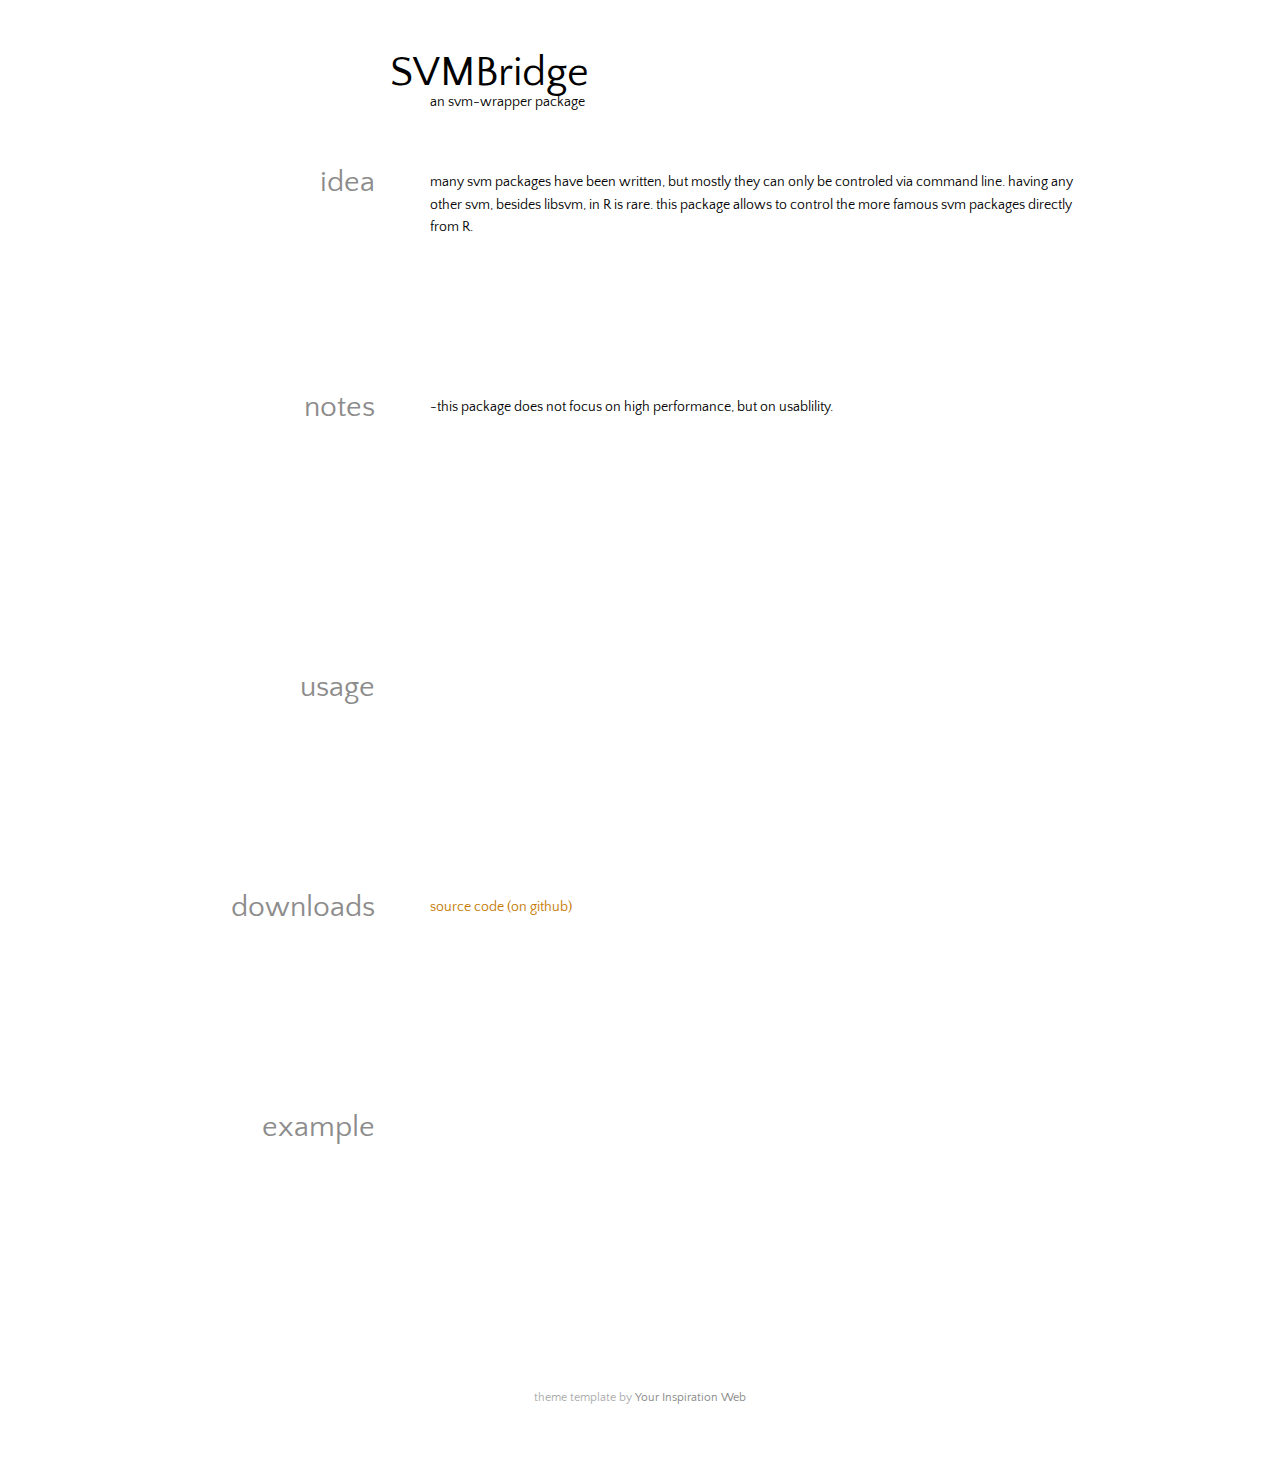
==== commit af1f8be4: "up" ====
--- a/index.html
+++ b/index.html
@@ -91,11 +91,10 @@
                             <h2>notes</h2>
                         </div>
                         <div class="section-content">
-                            <p>-the distance to the stop is not accurate, but is measured as the distance to the <b>next</b> stop.
-                            different routes may take part from different stops, this is not considered for now. therefore the maps are only rough estimations.
-                            <br>-not always all tiles load, i am not sure why, one thing is that routing does not apply, if the goal is very near, e.g.
-                            from the 'botanischer garten' to the ruhr-universitaet stop. 
-                            <br>-this was coded during the first hackathon at the <a href="http://www.ini.rub.de">institute for neural computations, bochum, germany</a>.<br>
+                            <p>-this package does not focus on high performance, but on usablility.
+                            <br>
+                            <br>
+                            <br>
                             
                         </div> 
                     </div>               
@@ -106,60 +105,7 @@
                             <h2>usage</h2>
                         </div>
                         <div class="section-content">
-                            <p>for now everything is very rough at the edges. but still i tried to add a usuable command line interface.
-                            roughly you need to add the rectangle to search (in latitute/longitude coordinates),
-                            the resolution of that by specifying the number of grid points you want,
-                            add the date (not that important, it will use next weeks data, which is a reasonable choice)
-                            and the hour to consider (hours can make a huge difference, e.g. night time everything will take longer).
-                            then you just run the script. it will create a .kml file, 
-                            which you can now easily open in google earth, or use any other geo program that can overlay kml.
-
-                            <p> prerequisites for the script: VRR::EFA, Travel::Routing::DE::VRR, Geo::KML::PolyMap just to name some.
-                            i had some trouble getting everything run, no guarantee that all these libraries work out well for you.
-                            i've added local versions of VRR::EFA and Travel::Routing, that was somehow crucial for me.
-                            
                             <p>
-  There are many options, some are from the Travel::Routing::DE package, some are new. Some of them i do not use at all.
-Those that can be reasonably used are the following:<p>
-<pre>
-	$ ./putrama.pl [options]
-
-	--arrive HH:MM
-		arrival time, e.g. 10:00 in the morning to get in time to the morning lectures.
-	--colorbins #
-		number of bins to threshold the final connection times. Defaults to 32 (if enough tiles are queried).
-	--date DD.MM.YYYY
-		date when to query the connections. weekdays should be faster than weekends,
-		day connections faster than night connections.
-	--endcolor AABBGGRR
-		color for slow connections, alpha value, blue value, green value, red value in hexadecimal.
-	--endlat #
-		end latitute of grid.
-	--endlong #
-		end longitute of grid.
-	--gridsizelat #
-		how many tiles in latitute direction should be created?
-	--gridsizelong #
-		how many tiles in longitude direction should be created?
-	--kmlfilename filename
-		filename for kml output
-	--startcolor AABBGGRR
-		color for fast connections, alpha value, blue value, green value, red value in hexadecimal.
-	--startlat #
-		start latitute of grid.
-	--startlong=f
-		start longitute of grid.
-	--to city, stop 
-		specify where the connections should go to. 
-	--verbosity #
-		verbosity level, 0 = few outputs, 100 = all outputs.
-</pre>
-
-<p>The map on this website was created with 
-<br><pre>
-$ ./putrama.pl --gridsizelong 64 --gridsizelat 64  --startlat 51.58 --endlat 51.37 --endlong 7.45 --date 6.11.2014 --verbosity 100
-</pre>
-
                         </div> 
                     </div>               
 
@@ -168,7 +114,7 @@
                             <h2>downloads</h2>
                         </div>
                         <div class="section-content">
-                            <p><a href="https://github.com/aydindemircioglu/putrama">source code (on github)</a>
+                            <p><a href="https://github.com/aydindemircioglu/SVMBridge">source code (on github)</a>
 
                         </div> 
                     </div>               
